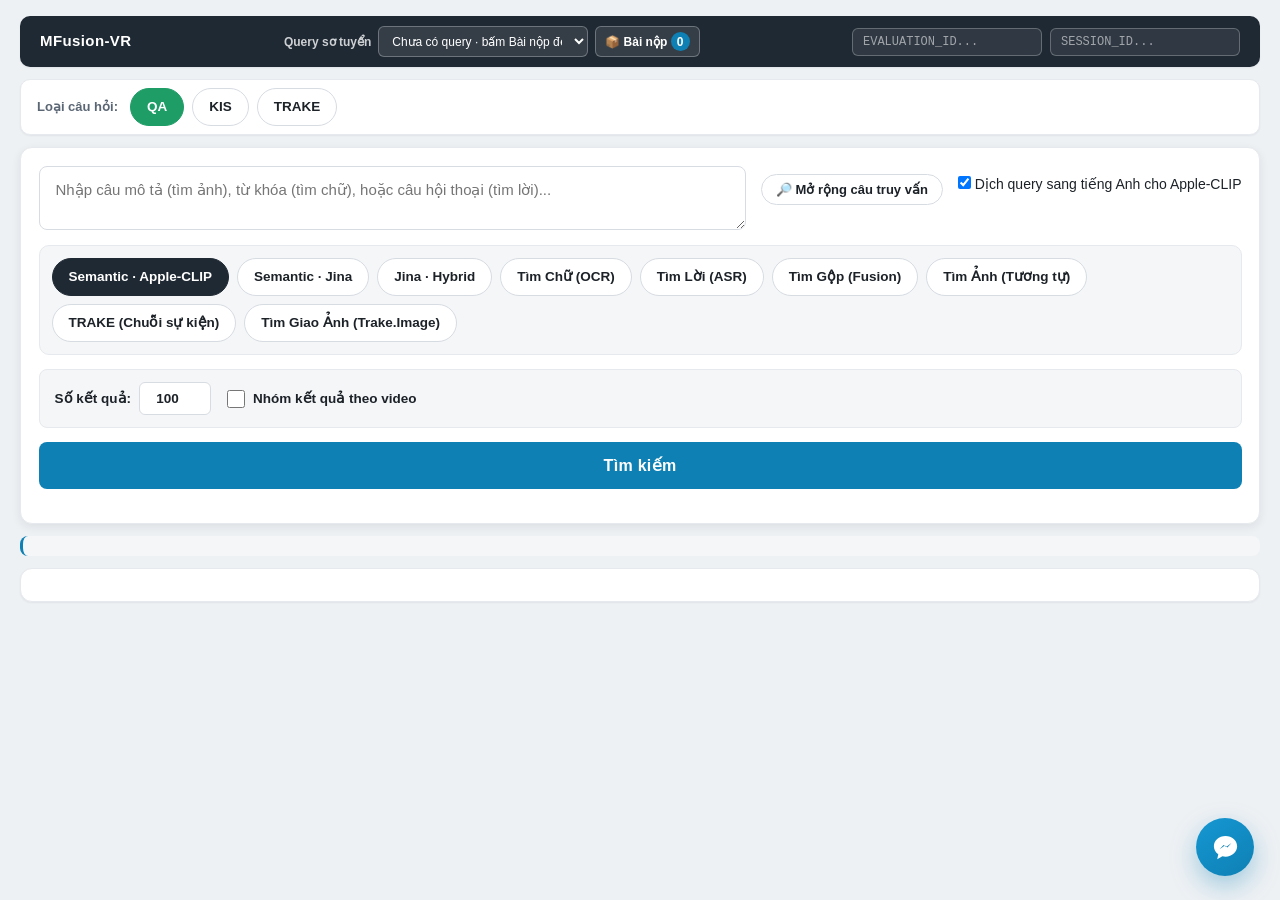
==== index.html @ 9580cfe8 "Them Apple finetuned" ====
<!DOCTYPE html>
<html lang="vi">
<head>
    <meta charset="UTF-8">
    <meta name="viewport" content="width=device-width, initial-scale=1.0">
    <title>HỆ THỐNG TRUY XUẤT VIDEO MFusion-VR</title>
    <link rel="stylesheet" href="style.css?v=20260821-2">
    <link rel="stylesheet" href="share_client.css?v=20260821-1">
    <!-- (THÊM MỚI) API Youtube Player -->
    <script src="https://www.youtube.com/iframe_api"></script>
</head>
<body>
    <div class="container">
        <!-- (CẬP NHẬT theo ĐỀ_XUẤT.jpg) Bỏ banner lớn -> thanh tiêu đề mỏng để xem được nhiều frame hơn -->
        <header class="slim-header">
            <span class="slim-header-title">MFusion-VR</span>
            <div class="prelim-header-tools" aria-label="Công cụ tạo bài nộp vòng sơ tuyển">
                <label for="prelim-active-query">Query sơ tuyển</label>
                <select id="prelim-active-query">
                    <option value="">Chưa có query · bấm Bài nộp để tạo</option>
                </select>
                <a id="prelim-builder-link" href="/submission-builder" target="_blank" rel="noopener">
                    📦 Bài nộp <span id="prelim-pinned-count">0</span>
                </a>
            </div>
            <div class="btc-id-container">
                <input type="text" id="btc-evaluation-id" placeholder="EVALUATION_ID...">
                <input type="text" id="btc-session-id" placeholder="SESSION_ID...">
            </div>
        </header>

        <!-- (THÊM MỚI theo ĐỀ_XUẤT.jpg) Select box loại câu hỏi (QA/KIS/TRAKE) đặt ở NGOÀI,
             luôn hiển thị -> không cần bấm vào frame -> lướt xuống -> mới chọn được -->
        <div class="submission-mode-select-bar">
            <span class="submission-mode-select-label">Loại câu hỏi:</span>
            <div class="submission-mode-select">
                <input type="radio" id="submit-mode-qa" name="submit-mode" value="QA" checked>
                <label for="submit-mode-qa">QA</label>
                <input type="radio" id="submit-mode-kis" name="submit-mode" value="KIS">
                <label for="submit-mode-kis">KIS</label>
                <input type="radio" id="submit-mode-trake" name="submit-mode" value="TRAKE">
                <label for="submit-mode-trake">TRAKE</label>
            </div>
        </div>

        <!-- (CẬP NHẬT) Bố cục 2 cột -->
        <div class="main-layout">

            <!-- (CẬP NHẬT) Cột Trái: Input và Kết quả -->
            <div class="results-column">
                <div class="input-area">
                    <div class="main-input">
                        <!-- Ô nhập text query -->
                        <textarea id="query-input" placeholder="Nhập câu mô tả (tìm ảnh), từ khóa (tìm chữ), hoặc câu hội thoại (tìm lời)..."></textarea>

                        <!-- (CẬP NHẬT) Query Expansion: bấm nút -> hiện 3 lựa chọn -> bấm chọn 1 cái để search
                             (trước đây là checkbox tự động search cả 3 gộp lại, không biết đã tìm bằng câu gì) -->
                        <div id="query-expansion-box" class="query-expansion-box hidden">
                            <button type="button" id="expand-query-button">🔎 Mở rộng câu truy vấn</button>
                            <div id="query-expansion-options" class="query-expansion-options hidden"></div>
                        </div>
                        <div id="apple-translation-box" class="query-expansion-box hidden">
                            <label for="apple-translation-checkbox" title="Dịch sát nghĩa sang tiếng Anh trước khi encode bằng Apple-CLIP; cần GROQ_API_KEY">
                                <input type="checkbox" id="apple-translation-checkbox" checked>
                                Dịch query sang tiếng Anh cho Apple-CLIP
                            </label>
                        </div>

                        <!-- (THÊM MỚI) TRAKE: mỗi sự kiện một ô riêng, thêm/xóa được (thay cho việc
                             gõ tất cả vào 1 ô rồi ngăn bằng dấu ';') -->
                        <div id="trake-input-area" class="trake-input-area hidden">
                            <div class="trake-input-header">
                                <span class="trake-input-title">Chuỗi sự kiện — theo đúng thứ tự thời gian trong video</span>
                                <div class="trake-header-controls">
                                    <label for="trake-max-gap-input" title="2 sự kiện liên tiếp cách nhau quá ngưỡng này sẽ bị trừ điểm nặng, để loại các chuỗi ghép từ những cảnh rời rạc trong cùng video">Cách nhau tối đa:</label>
                                    <input type="number" id="trake-max-gap-input" value="30" min="0" max="600" step="5">
                                    <span class="trake-header-unit">giây</span>
                                    <button type="button" id="trake-add-event-button">+ Thêm sự kiện</button>
                                </div>
                            </div>
                            <div id="trake-event-rows"></div>
                        </div>

                        <!-- Ba nhánh độc lập cho Fusion: Jina Hybrid/OCR/ASR. -->
                        <div id="fusion-input-area" class="fusion-input-area hidden">
                            <div class="fusion-input-row">
                                <label for="fusion-query-jina">🖼️ Jina Hybrid <span class="fusionsearch-weight-pct" id="fusionsearch-weight-jina-pct">33%</span></label>
                                <input type="text" id="fusion-query-jina" class="fusion-query-input" placeholder="Mô tả cảnh bằng tiếng Việt hoặc tiếng Anh...">
                                <input type="range" id="fusionsearch-weight-jina" class="fusionsearch-weight-slider" min="0" max="100" value="50">
                            </div>
                            <div class="fusion-input-row">
                                <label for="fusion-query-ocr">🔤 OCR <span class="fusionsearch-weight-pct" id="fusionsearch-weight-ocr-pct">33%</span></label>
                                <input type="text" id="fusion-query-ocr" class="fusion-query-input" placeholder="Từ khoá xuất hiện trên màn hình (tiếng Việt)...">
                                <input type="range" id="fusionsearch-weight-ocr" class="fusionsearch-weight-slider" min="0" max="100" value="50">
                            </div>
                            <div class="fusion-input-row">
                                <label for="fusion-query-asr">🎙️ ASR <span class="fusionsearch-weight-pct" id="fusionsearch-weight-asr-pct">33%</span></label>
                                <input type="text" id="fusion-query-asr" class="fusion-query-input" placeholder="Từ khoá/câu nói trong lời thoại (tiếng Việt)...">
                                <input type="range" id="fusionsearch-weight-asr" class="fusionsearch-weight-slider" min="0" max="100" value="50">
                            </div>
                            <label class="fusion-sync-label">
                                <input type="checkbox" id="fusion-sync-checkbox">
                                Đồng bộ nội dung 3 ô — mặc định tắt vì semantic/OCR/ASR thường cần cách diễn đạt khác nhau
                            </label>
                        </div>

                        <!-- (THÊM MỚI) Khu vực tải ảnh (cho Similar Search) -->
                        <div id="image-upload-area" class="image-upload-area hidden">
                            <input type="file" id="image-upload-input" accept="image/*">
                            <label for="image-upload-input" class="image-upload-label">Chọn ảnh để tìm</label>
                            <img id="image-preview" src="" class="hidden" alt="Ảnh xem trước"/>
                            <!-- (THÊM MỚI) Toggle Auto-Crop bằng YOLOv8n -->
                            <div class="auto-crop-box">
                                <input type="checkbox" id="auto-crop-checkbox">
                                <label for="auto-crop-checkbox">🎯 Auto-Crop vật thể (YOLOv8n)</label>
                            </div>
                        </div>
                        <div id="multi-image-upload-area" class="image-upload-area hidden">
                            <input type="file" id="multi-image-upload-input" multiple accept="image/*">
                            <label for="multi-image-upload-input" class="image-upload-label">Chọn nhiều ảnh (ít nhất 2) để tìm giao</label>
                            <div id="multi-image-preview" class="multi-preview-container hidden"></div>
                        </div>
                        <div class="controls">
                            <div class="search-mode-box">
                                <input type="radio" id="mode-semantic-apple-clip" name="search-mode" value="semantic-apple-clip" checked>
                                <label for="mode-semantic-apple-clip" title="Semantic search bằng Apple-CLIP ViT-H-14-378 đã finetune, vector 1024 chiều">Semantic · Apple-CLIP</label>
                                <input type="radio" id="mode-semantic-jina" name="search-mode" value="semantic-jina">
                                <label for="mode-semantic-jina" title="Semantic search độc lập bằng Jina Embeddings v5, vector 1024 chiều">Semantic · Jina</label>
                                <input type="radio" id="mode-semantic-jina-hybrid" name="search-mode" value="semantic-jina-hybrid">
                                <label for="mode-semantic-jina-hybrid" title="Gộp kết quả Jina image và Jina caption bằng Reciprocal Rank Fusion (RRF) trọng số bằng nhau">Jina · Hybrid</label>
                                <input type="radio" id="mode-ocr" name="search-mode" value="ocr">
                                <label for="mode-ocr">Tìm Chữ (OCR)</label>
                                <input type="radio" id="mode-asr" name="search-mode" value="asr">
                                <label for="mode-asr">Tìm Lời (ASR)</label>
                                <input type="radio" id="mode-fusion" name="search-mode" value="fusion">
                                <label for="mode-fusion" title="Gộp Jina Hybrid + OCR + ASR bằng Reciprocal Rank Fusion">Tìm Gộp (Fusion)</label>
                                <!-- (THÊM MỚI) Nút Similar Search -->
                                <input type="radio" id="mode-similar" name="search-mode" value="similar">
                                <label for="mode-similar">Tìm Ảnh (Tương tự)</label>
                                <input type="radio" id="mode-trake-02" name="search-mode" value="trake-02">
                                <label for="mode-trake-02" title="Tìm video chứa cả chuỗi sự kiện theo đúng thứ tự thời gian, rồi tự căn mỗi sự kiện về 1 keyframe">TRAKE (Chuỗi sự kiện)</label>
                                <input type="radio" id="mode-trake-image" name="search-mode" value="trake-image">
                                <label for="mode-trake-image">Tìm Giao Ảnh (Trake.Image)</label>
                            </div>
                            <div class="control-options">
                                <div class="top-k-box">
                                    <label for="top-k-input">Số kết quả:</label>
                                    <input type="number" id="top-k-input" value="100" min="1" max="500">
                                </div>
                                <!-- THÊM MỚI Nới khung hình (cho TRAKE) -->
                                <div class="window-size-box hidden" style="margin-left:10px;">
                                    <label for="window-size-input">Nới khung (± frames):</label>
                                    <input type="number" id="window-size-input" value="5" min="0" max="50">
                                </div>
                                <!-- (THÊM MỚI) Checkbox Group Search -->
                                <div class="group-box">
                                    <input type="checkbox" id="group-results-checkbox">
                                    <label for="group-results-checkbox">Nhóm kết quả theo video</label>
                                </div>
                            </div>
                            <button id="search-button">Tìm kiếm</button>
                        </div>
                    </div>
                    <div id="summary-box"></div>
                </div>

                <div id="status-message"></div>

                <!-- Khu vực hiển thị kết quả (Ảnh hoặc ASR) -->
                <div id="image-container" class="image-display-area">
                    <!-- Grid cho Single Search sẽ được tạo bởi JS -->
                    <div id="single-search-grid"></div> 
                </div>

                <div id="asr-container" class="asr-display-area hidden">
                    <!-- Kết quả ASR sẽ được thêm vào đây -->
                </div>
            </div>

            <!-- (CẬP NHẬT) Cột Phải: Các Panel -->
            <div class="panels-column">

                <!-- 1. Video Player -->
                <div id="video-player-area" class="video-player-container hidden">
                    <button id="close-video-player" class="close-button">×</button>
                    <h3 id="video-player-title"></h3>
                    <!-- (CẬP NHẬT) <div> này sẽ được API Youtube thay thế -->
                    <div id="youtube-player"></div>
                    
                    <!-- (THÊM MỚI) Panel Thời gian thực -->
                    <div id="real-time-panel" class="real-time-panel hidden">
                        <h4>Thông tin thời gian thực</h4>
                        <p>Video ID: <strong id="realtime-video-id">N/A</strong></p>
                        <p>Thời gian (Giây): <strong id="current-video-time">0.00</strong></p>
                        <p>Frame Index (Ước tính): <strong id="current-frame-index">N/A</strong></p>
                    </div>
                </div>

                <!-- 2. Bảng Nộp Đáp Án -->
                <div id="submission-panel" class="submission-panel hidden">
                    <button id="close-submission-panel" class="close-button">×</button>
                    <h4>Nộp Đáp Án <span class="submission-mode-badge" id="submission-mode-badge">QA</span></h4>
                    <!-- (CẬP NHẬT theo ĐỀ_XUẤT.jpg) Chọn chế độ (QA/KIS/TRAKE) đã chuyển ra
                         thanh .submission-mode-select-bar ở đầu trang, luôn hiển thị. -->

                    <!-- UI cho QA -->
                    <div id="qa-mode-ui" class="submission-ui">
                        <p>Video: <span class="submission-video-id">N/A</span> | Thời gian: <span class="submission-time">N/A</span></p>
                        <input type="text" id="qa-answer-input" placeholder="Nhập câu trả lời (Answer)...">
                    </div>

                    <!-- UI cho KIS -->
                    <div id="kis-mode-ui" class="submission-ui ">
                        <p>Video: <span class="submission-video-id">N/A</span></p>
                        <button id="kis-click-button">Click (Set Start)</button>
                        <button id="kis-reset-button">Reset</button>
                        <div class="manual-kis-area">
                            <input type="number" id="kis-manual-start-input" placeholder="Nhập Start (giây)..."/>
                            <input type="number" id="kis-manual-end-input" placeholder="Nhập End (giây)..."/>
                            <button id="kis-manual-set-button">Set (Manual)</button>
                        </div>
                        <p>Start Time: <span id="kis-start-time">N/A</span></p>
                        <p>End Time: <span id="kis-end-time">N/A</span></p>
                    </div>

                    <!-- UI cho TRAKE -->
                    <div id="trake-mode-ui" class="submission-ui ">
                        <p>Video: <span class="submission-video-id">N/A</span> | Frame Index: <span class="submission-frame-idx">N/A</span></p>
                        <button id="trake-click-button">Click (Add Frame)</button>
                        <button id="trake-undo-button">Undo</button>
                        <div class="manual-trake-area">
                            <input type="number" id="trake-manual-frame-input" placeholder="Nhập Frame Index..."/>
                            <button id="trake-manual-add-button">Add (Manual)</button>
                        </div>
                        <p>Frames: <span id="trake-frames-list">[]</span></p>
                    </div>

                    <button id="submit-answer-button">Submit</button>
                    <pre id="submission-log"></pre>
                </div>
                
                <!-- 3. Chi tiết ảnh -->
                <div id="image-detail" class="detail-info-area hidden">
                    <button id="close-detail" class="close-button">×</button>
                    <img id="detail-image" src="" />
                    <h3>Thông tin ảnh:</h3>
                    <p><strong>Tên video:</strong> <span id="video-name"></span></p>
                    <p><strong>Frame (n):</strong> <span id="meta-n"></span></p>
                    <p><strong>Thời gian (giây):</strong> <span id="meta-pts"></span></p>
                    <p><strong>Index (frame_idx):</strong> <span id="meta-idx"></span></p>
                    <p><strong>Link video:</strong> <span id="no-video-link" style="display: inline;">Không có</span></p>
                    <button type="button" id="prelim-pin-current-frame">📌 Ghim timestamp đang phát vào query sơ tuyển</button>
                    <div id="neighbor-frames">
                        <h4>Các frame lân cận:</h4>
                        <div class="neighbor-controls">
                            <button type="button" id="neighbor-previous" class="neighbor-step-button"
                                    aria-label="Frame trước">‹</button>
                            <div id="neighbor-thumbnails" tabindex="0"
                                 aria-label="Dải frame lân cận; kéo hoặc lăn chuột để cuộn"></div>
                            <button type="button" id="neighbor-next" class="neighbor-step-button"
                                    aria-label="Frame sau">›</button>
                        </div>
                        <div class="neighbor-status-row">
                            <span id="neighbor-position">0/0</span>
                            <span>Cuộn chuột hoặc kéo dải ảnh · phím ← → / A D</span>
                        </div>
                    </div>
                </div>

            </div> <!-- Kết thúc Cột Phải -->
        </div> <!-- Kết thúc Bố cục Chính -->
    </div> <!-- Kết thúc Container -->

    <!-- Team chat nổi: service độc lập, không can thiệp retrieval/submission. -->
    <button id="team-chat-toggle" class="team-chat-fab" type="button"
            aria-label="Mở team chat" aria-controls="team-chat-popup" aria-expanded="false">
        <svg viewBox="0 0 24 24" aria-hidden="true">
            <path d="M12 3C6.9 3 3 6.6 3 11c0 2.5 1.3 4.7 3.4 6.2L5.6 21l4-2.2c.8.2 1.6.3 2.4.3 5.1 0 9-3.5 9-8S17.1 3 12 3Z"/>
            <path class="chat-fab-bolt" d="m7.4 13.4 3.1-3.3 2 1.5 4.1-3-3.1 3.4-2-1.5-4.1 2.9Z"/>
        </svg>
        <span id="chat-unread-badge" class="chat-unread-badge hidden">0</span>
    </button>

    <section id="team-chat-popup" class="team-chat-popup hidden" role="dialog"
             aria-label="Team chat" aria-modal="false">
        <header class="chat-popup-header">
            <div class="chat-header-avatar">MF</div>
            <div class="chat-header-copy">
                <strong>MFusion Team</strong>
                <span><i id="chat-connection-dot" class="chat-connection-dot"></i><span id="chat-connection-label">Đang kết nối…</span></span>
            </div>
            <button id="chat-clear-button" class="chat-icon-button" type="button"
                    aria-label="Xóa các tin tôi đã gửi" title="Dọn tin của tôi">⌫</button>
            <button id="chat-settings-button" class="chat-icon-button" type="button" aria-label="Cài đặt chat" title="Cài đặt">⚙</button>
            <button id="chat-close-button" class="chat-icon-button" type="button" aria-label="Đóng chat" title="Đóng">×</button>
        </header>

        <div id="chat-settings" class="chat-settings hidden">
            <label for="chat-display-name">Tên hiển thị</label>
            <input id="chat-display-name" type="text" maxlength="40" placeholder="Tên thành viên">
            <label for="chat-server-url">Địa chỉ máy host</label>
            <div class="chat-settings-server-row">
                <input id="chat-server-url" type="text" placeholder="http://26.x.x.x:5050">
                <button id="chat-save-settings" type="button">Kết nối</button>
            </div>
        </div>

        <div id="chat-message-list" class="chat-message-list" aria-live="polite">
            <div id="chat-empty-state" class="chat-empty-state">
                <div class="chat-empty-icon">MF</div>
                <strong>MFusion Team Chat</strong>
                <span>Share keyframe và timestamp để đồng đội kiểm tra ngay.</span>
            </div>
        </div>

        <footer class="chat-composer">
            <div id="chat-attachment-preview" class="chat-attachment-preview hidden"></div>
            <div class="chat-composer-row">
                <button id="chat-attach-button" class="chat-attach-button" type="button"
                        title="Gắn keyframe đang chọn" aria-label="Gắn keyframe đang chọn">+</button>
                <textarea id="chat-message-input" rows="1" maxlength="2000" placeholder="Aa"></textarea>
                <button id="chat-send-button" class="chat-send-button" type="button" aria-label="Gửi tin nhắn">
                    <svg viewBox="0 0 24 24" aria-hidden="true"><path d="m3 20 18-8L3 4v6l12 2-12 2v6Z"/></svg>
                </button>
            </div>
            <span id="chat-composer-hint" class="chat-composer-hint">Enter để gửi · Shift+Enter xuống dòng</span>
        </footer>
    </section>

    <script src="submission-store.js?v=20260820-10"></script>
    <script src="script.js?v=20260825-1"></script>
    <script src="share_client.js?v=20260821-1"></script>
</body>
</html>
---- style.css ----
/* ==========================================================================
   MFusion-VR — Stylesheet
   Thiết kế: đơn giản, tinh gọn, dịu mắt cho phiên thi dài, scroll/lazy-load mượt.
   ========================================================================== */

/* ===== Responsive base font-size (giữ nguyên hành vi cũ) ===== */
html {
    font-size: 16px;
    -webkit-text-size-adjust: 100%;
    -moz-text-size-adjust: 100%;
    -ms-text-size-adjust: 100%;
}
@media screen and (max-width: 1920px) { html { font-size: 15px; } }
@media screen and (max-width: 1366px) { html { font-size: 14px; } }
@media screen and (max-width: 1024px) { html { font-size: 13px; } }

/* ===== DESIGN TOKENS (1 nguồn sự thật duy nhất — không còn :root trùng lặp) ===== */
:root {
    /* Primary: nền tối trung tính cho header/tiêu đề — KHÁC màu accent để giữ phân cấp */
    --primary: #1f2933;
    --primary-dark: #141a20;
    --primary-light: #3a4750;

    /* Accent: cyan thương hiệu của team — dùng cho hành động/tương tác */
    --accent: #0e80b4;
    --accent-hover: #0b6690;
    --focus-ring: rgba(14, 128, 180, 0.16);

    /* Success: xanh lá riêng biệt, không trùng accent, dùng cho nộp bài/xác nhận */
    --success: #1f9d67;
    --success-hover: #177f52;

    /* Danger */
    --danger: #e0554a;
    --danger-hover: #c8453b;

    /* Thang xám trung tính (đã sửa lỗi bị "trắng hoá" ở bản cũ) */
    --gray-50:  #f7f8fa;
    --gray-100: #eef1f4;
    --gray-200: #e3e7ec;
    --gray-300: #d3d9e0;
    --gray-400: #b7c0cb;
    --gray-500: #93a0ad;
    --gray-600: #6b7785;
    --gray-700: #4b5563;
    --gray-800: #333c46;
    --gray-900: #1c2228;

    /* Nền: off-white dịu mắt (không dùng #ffffff thuần cho toàn trang -> đỡ chói khi ngồi lâu) */
    --bg-body: #eef1f4;
    --bg-card: #ffffff;
    --bg-sunken: #f4f6f8;   /* panel lồng bên trong card, ví dụ control-options, submission-ui */
    --bg-hover: #f1f4f7;

    /* Chữ */
    --text-primary: #1c2228;
    --text-secondary: #5b6674;
    --text-muted: #93a0ad;

    /* Viền */
    --border-light: #e6e9ed;
    --border-medium: #d7dce2;
    --border-dark: #c3cad2;

    /* Bóng đổ — giảm cường độ so với bản cũ để giao diện "tinh gọn" hơn */
    --shadow-sm: 0 1px 2px rgba(15, 23, 32, 0.06);
    --shadow-md: 0 3px 10px rgba(15, 23, 32, 0.08);
    --shadow-lg: 0 8px 20px rgba(15, 23, 32, 0.12);
}

@media (prefers-reduced-motion: reduce) {
    * { animation-duration: 0.001ms !important; transition-duration: 0.001ms !important; }
}

/* ===== RESET & BASE ===== */
* { margin: 0; padding: 0; box-sizing: border-box; }

body {
    font-family: -apple-system, BlinkMacSystemFont, 'Segoe UI', Roboto, 'Helvetica Neue', Arial, sans-serif;
    background: var(--bg-body);
    min-height: 100vh;
    color: var(--text-primary);
    line-height: 1.5;
}
.container { max-width: 100%; margin: 0; padding: 16px 20px; }

::-webkit-scrollbar { width: 9px; height: 9px; }
::-webkit-scrollbar-track { background: var(--gray-100); border-radius: 10px; }
::-webkit-scrollbar-thumb { background: var(--gray-400); border-radius: 10px; }
::-webkit-scrollbar-thumb:hover { background: var(--gray-500); }

:focus-visible {
    outline: 2px solid var(--accent);
    outline-offset: 2px;
}

/* ===== HEADER (thanh mỏng, thay banner lớn để xem được nhiều frame hơn) ===== */
header.slim-header {
    background: var(--primary);
    color: #fff;
    padding: 10px 20px;
    border-radius: 10px;
    margin-bottom: 12px;
    box-shadow: var(--shadow-sm);
    display: flex;
    align-items: center;
    justify-content: space-between;
    gap: 15px;
    flex-wrap: wrap;
}
.slim-header-title {
    font-size: 15px;
    font-weight: 700;
    letter-spacing: 0.4px;
    white-space: nowrap;
    color: #fff;
}
.btc-id-container { display: flex; flex-direction: row; gap: 8px; flex-wrap: wrap; }
.btc-id-container input[type="text"] {
    width: 190px;
    padding: 6px 10px;
    font-size: 12px;
    border: 1px solid rgba(255, 255, 255, 0.25);
    border-radius: 6px;
    font-family: 'Courier New', Courier, monospace;
    background: rgba(255, 255, 255, 0.08);
    color: #fff;
    transition: background-color 0.2s ease, border-color 0.2s ease;
}
.btc-id-container input[type="text"]::placeholder { color: rgba(255, 255, 255, 0.55); }
.btc-id-container input[type="text"]:focus {
    background: rgba(255, 255, 255, 0.14);
    border-color: var(--accent);
    outline: none;
}

/* ===== THANH CHỌN LOẠI CÂU HỎI — LUÔN HIỂN THỊ Ở NGOÀI ===== */
.submission-mode-select-bar {
    display: flex;
    align-items: center;
    gap: 12px;
    background: var(--bg-card);
    border: 1px solid var(--border-light);
    border-radius: 10px;
    padding: 8px 16px;
    margin-bottom: 12px;
    box-shadow: var(--shadow-sm);
}
.submission-mode-select-label { font-size: 13px; font-weight: 700; color: var(--text-secondary); }
.submission-mode-badge {
    display: inline-block;
    font-size: 12px;
    font-weight: 700;
    color: #fff;
    background: var(--success);
    border-radius: 12px;
    padding: 2px 10px;
    margin-left: 10px;
    vertical-align: middle;
}

/* ===== Nhóm nút dạng "pill" dùng chung (search-mode, submission-mode) ===== */
.search-mode-box, .submission-mode-select {
    display: flex;
    flex-wrap: wrap;
    gap: 8px;
}
.search-mode-box { padding: 12px; background: var(--bg-sunken); border-radius: 10px; border: 1px solid var(--border-light); }
.submission-mode-select { gap: 8px; }

.search-mode-box label, .submission-mode-select label {
    cursor: pointer;
    padding: 8px 16px;
    border-radius: 20px;
    font-size: 13.5px;
    font-weight: 600;
    user-select: none;
    background: var(--bg-card);
    border: 1px solid var(--border-medium);
    color: var(--text-primary);
    transition: background-color 0.15s ease, border-color 0.15s ease, color 0.15s ease;
}
.search-mode-box input[type="radio"], .submission-mode-select input[type="radio"] { display: none; }

.search-mode-box input[type="radio"]:checked + label {
    background: var(--primary);
    color: #fff;
    border-color: var(--primary);
}

/* Cầu nối tối giản sang trang tạo CSV vòng sơ tuyển. */
.prelim-header-tools {
    display: flex;
    align-items: center;
    gap: 7px;
    flex-wrap: wrap;
    font-size: 12px;
}
.prelim-header-tools label { color: rgba(255, 255, 255, 0.78); font-weight: 700; }
.prelim-header-tools select,
#prelim-builder-link {
    min-height: 31px;
    padding: 5px 9px;
    border: 1px solid rgba(255, 255, 255, 0.28);
    border-radius: 6px;
    background: rgba(255, 255, 255, 0.1);
    color: #fff;
    font-size: 12px;
}
.prelim-header-tools select { max-width: 210px; }
.prelim-header-tools select option { color: var(--text-primary); background: #fff; }
#prelim-builder-link { text-decoration: none; font-weight: 700; white-space: nowrap; }
#prelim-builder-link:hover { background: rgba(255, 255, 255, 0.2); }
#prelim-pinned-count {
    display: inline-flex;
    min-width: 19px;
    height: 19px;
    align-items: center;
    justify-content: center;
    padding: 0 5px;
    border-radius: 10px;
    background: var(--accent);
    color: #fff;
}
.search-mode-box input[type="radio"]:disabled + label,
.search-mode-box label.model-unavailable {
    opacity: 0.45;
    cursor: not-allowed;
    border-style: dashed;
}
.submission-mode-select input[type="radio"]:checked + label {
    background: var(--success);
    color: #fff;
    border-color: var(--success);
}
.search-mode-box label:hover, .submission-mode-select label:hover {
    border-color: var(--accent);
}

/* ===== INPUT AREA ===== */
.input-area {
    background: var(--bg-card);
    padding: 1.25rem;
    border-radius: 12px;
    box-shadow: var(--shadow-md);
    margin-bottom: 12px;
    border: 1px solid var(--border-light);
}
.main-input { display: flex; gap: 15px; margin-bottom: 16px; align-items: stretch; flex-wrap: wrap; }
#query-input {
    flex-grow: 1;
    padding: 14px 16px;
    font-size: 15px;
    border: 1.5px solid var(--border-medium);
    border-radius: 8px;
    resize: vertical;
    min-height: 56px;
    font-family: inherit;
    background: var(--bg-card);
    color: var(--text-primary);
    transition: border-color 0.15s ease, box-shadow 0.15s ease;
}
#query-input:focus { outline: none; border-color: var(--accent); box-shadow: 0 0 0 3px var(--focus-ring); }

/* ===== IMAGE UPLOAD AREA (Similar Search / Trake Image) ===== */
.image-upload-area {
    flex-grow: 1;
    padding: 18px;
    border: 2px dashed var(--border-dark);
    border-radius: 8px;
    display: flex;
    flex-direction: column;
    align-items: center;
    justify-content: center;
    min-height: 56px;
    background-color: var(--bg-sunken);
    text-align: center;
    transition: border-color 0.15s ease, background-color 0.15s ease;
}
.image-upload-area:hover { border-color: var(--accent); background-color: var(--focus-ring); }
#image-upload-input, #multi-image-upload-input { display: none; }
.image-upload-label {
    padding: 10px 22px;
    background: var(--primary);
    color: #fff;
    border-radius: 6px;
    cursor: pointer;
    transition: background-color 0.15s ease, transform 0.15s ease;
    font-size: 14px;
    font-weight: 600;
}
.image-upload-label:hover { background: var(--primary-dark); transform: translateY(-1px); }
#image-preview {
    max-width: 100%;
    max-height: 170px;
    margin-top: 12px;
    border-radius: 6px;
    border: 1px solid var(--border-medium);
}
.multi-preview-container { display: flex; gap: 10px; margin-top: 12px; flex-wrap: wrap; justify-content: center; }
.multi-preview-container img {
    width: 96px; height: 72px; object-fit: cover;
    border: 1px solid var(--border-medium); border-radius: 6px;
}
.auto-crop-box { margin-top: 12px; font-size: 13px; font-weight: 600; color: var(--text-secondary); }
.auto-crop-box input[type="checkbox"] { accent-color: var(--accent); cursor: pointer; vertical-align: middle; margin-right: 4px; }

/* ===== 3 Ô RIÊNG CHO FUSION SEARCH (JINA HYBRID/OCR/ASR) ===== */
.fusion-input-area {
    flex-grow: 1;
    display: flex;
    flex-direction: column;
    gap: 10px;
    padding: 12px 14px;
    border: 1.5px solid var(--border-medium);
    border-radius: 8px;
    background: var(--bg-card);
}
.fusion-input-row { display: flex; align-items: center; gap: 10px; }
.fusion-input-row label {
    flex: 0 0 90px;
    font-size: 13px;
    font-weight: 600;
    color: var(--text-primary);
    display: flex;
    align-items: center;
    gap: 6px;
}
.fusionsearch-weight-pct { font-weight: 700; color: var(--accent); font-size: 11.5px; }
.fusion-query-input {
    flex: 1 1 auto;
    padding: 8px 10px;
    font-size: 14px;
    border: 1px solid var(--border-medium);
    border-radius: 6px;
    background: var(--bg-sunken);
    color: var(--text-primary);
    font-family: inherit;
}
.fusion-query-input:focus { outline: none; border-color: var(--accent); box-shadow: 0 0 0 3px var(--focus-ring); }
.fusionsearch-weight-slider { flex: 0 0 110px; accent-color: var(--accent); cursor: pointer; }
.fusion-sync-label {
    font-size: 12px;
    font-weight: 600;
    color: var(--text-secondary);
    display: flex;
    align-items: center;
    gap: 6px;
}
.fusion-sync-label input[type="checkbox"] { accent-color: var(--accent); cursor: pointer; }

/* ===== TRAKE: danh sách ô nhập sự kiện (thêm/xóa động) ===== */
.trake-input-area {
    flex-grow: 1;
    display: flex;
    flex-direction: column;
    gap: 10px;
    padding: 12px 14px;
    border: 1.5px solid var(--border-medium);
    border-radius: 8px;
    background: var(--bg-card);
}
.trake-input-header {
    display: flex;
    align-items: center;
    justify-content: space-between;
    gap: 12px;
    flex-wrap: wrap;
}
.trake-input-title { font-size: 13px; font-weight: 700; color: var(--text-primary); }
.trake-header-controls { display: flex; align-items: center; gap: 6px; flex-wrap: wrap; }
.trake-header-controls label { font-size: 12.5px; font-weight: 600; color: var(--text-secondary); cursor: help; }
.trake-header-unit { font-size: 12.5px; color: var(--text-secondary); margin-right: 6px; }
#trake-max-gap-input {
    width: 64px;
    padding: 5px 8px;
    font-size: 12.5px;
    border: 1px solid var(--border-medium);
    border-radius: 6px;
    background: var(--bg-sunken);
    color: var(--text-primary);
}
#trake-add-event-button {
    padding: 6px 12px;
    font-size: 12.5px;
    font-weight: 600;
    border: 1px solid var(--accent);
    border-radius: 6px;
    background: transparent;
    color: var(--accent);
    cursor: pointer;
}
#trake-add-event-button:hover { background: var(--accent); color: #fff; }
#trake-event-rows { display: flex; flex-direction: column; gap: 8px; }
.trake-event-row { display: flex; align-items: center; gap: 8px; }
.trake-event-index {
    flex: 0 0 26px;
    height: 26px;
    display: flex;
    align-items: center;
    justify-content: center;
    border-radius: 50%;
    background: var(--accent);
    color: #fff;
    font-size: 12px;
    font-weight: 700;
}
.trake-event-input {
    flex: 1 1 auto;
    padding: 8px 10px;
    font-size: 14px;
    border: 1px solid var(--border-medium);
    border-radius: 6px;
    background: var(--bg-sunken);
    color: var(--text-primary);
    font-family: inherit;
}
.trake-event-input:focus { outline: none; border-color: var(--accent); box-shadow: 0 0 0 3px var(--focus-ring); }
.trake-event-remove {
    flex: 0 0 30px;
    height: 30px;
    border: 1px solid var(--border-medium);
    border-radius: 6px;
    background: var(--bg-card);
    color: var(--text-secondary);
    font-size: 14px;
    font-weight: 700;
    cursor: pointer;
    line-height: 1;
}
.trake-event-remove:hover:not(:disabled) { border-color: var(--danger); color: var(--danger); }
/* TRAKE cần tối thiểu 2 sự kiện -> khoá nút xóa khi chỉ còn 2 ô */
.trake-event-remove:disabled { opacity: 0.35; cursor: not-allowed; }

/* ===== QUERY EXPANSION: nút "Mở rộng" + chip lựa chọn (bấm chọn 1 cái để search) ===== */
.query-expansion-box { margin-top: 8px; }
#expand-query-button {
    padding: 7px 14px;
    font-size: 13px;
    font-weight: 600;
    border: 1px solid var(--border-medium);
    border-radius: 20px;
    background: var(--bg-card);
    color: var(--text-primary);
    cursor: pointer;
    transition: border-color 0.15s ease, color 0.15s ease;
}
#expand-query-button:hover { border-color: var(--accent); color: var(--accent); }
#expand-query-button:disabled { opacity: 0.6; cursor: progress; }
.query-expansion-options {
    display: flex;
    flex-direction: column;
    gap: 6px;
    margin-top: 8px;
}
.query-expansion-option {
    text-align: left;
    padding: 8px 12px;
    font-size: 13px;
    border: 1px dashed var(--border-medium);
    border-radius: 8px;
    background: var(--bg-sunken);
    color: var(--text-primary);
    cursor: pointer;
    transition: border-color 0.15s ease, background-color 0.15s ease;
}
.query-expansion-option:hover { border-color: var(--accent); border-style: solid; background: var(--bg-card); }

/* ===== CONTROLS ===== */
.controls { display: flex; flex-direction: column; gap: 14px; }
.control-options {
    display: flex;
    flex-wrap: wrap;
    gap: 16px;
    align-items: center;
    width: 100%;
    padding: 12px 15px;
    background: var(--bg-sunken);
    border-radius: 8px;
    border: 1px solid var(--border-light);
}
.top-k-box, .translate-box, .group-box {
    display: flex;
    align-items: center;
    gap: 8px;
    font-size: 13.5px;
    font-weight: 600;
    color: var(--text-primary);
}
.translate-box label, .group-box label { cursor: pointer; user-select: none; }
.translate-box input[type="checkbox"],
.group-box input[type="checkbox"] {
    width: 18px; height: 18px; cursor: pointer; accent-color: var(--accent);
}
#top-k-input, #window-size-input, .manual-kis-area input, .manual-trake-area input {
    padding: 8px 12px;
    border: 1.5px solid var(--border-medium);
    border-radius: 6px;
    font-size: 13.5px;
    font-weight: 600;
    text-align: center;
    color: var(--text-primary);
    transition: border-color 0.15s ease;
}
#top-k-input { width: 72px; }
.window-size-box { display: flex; align-items: center; gap: 8px; font-size: 13.5px; font-weight: 600; color: var(--text-primary); }
#window-size-input { width: 64px; }
#top-k-input:focus, #window-size-input:focus { outline: none; border-color: var(--accent); box-shadow: 0 0 0 3px var(--focus-ring); }

/* Search Button (kèm trạng thái loading) */
#search-button {
    padding: 14px 24px;
    font-size: 16px;
    font-weight: 700;
    background: var(--accent);
    color: #fff;
    border: none;
    border-radius: 8px;
    cursor: pointer;
    transition: background-color 0.15s ease, transform 0.1s ease;
    width: 100%;
    letter-spacing: 0.3px;
}
#search-button:hover { background: var(--accent-hover); }
#search-button:active { transform: scale(0.99); }
#search-button:disabled {
    background: var(--gray-400);
    cursor: progress;
}

/* Summary Box (BUG cũ: có 2 khai báo display khiến box này KHÔNG BAO GIỜ hiện — đã bỏ) */
#summary-box {
    display: flex;
    flex-wrap: wrap;
    gap: 6px;
    padding-top: 14px;
    margin-top: 12px;
    border-top: 1px solid var(--border-light);
    min-height: 0;
}
#summary-box:empty { display: none; padding: 0; margin: 0; border: none; }
#summary-box h4 { width: 100%; color: var(--text-secondary); font-size: 13px; font-weight: 700; margin-bottom: 4px; }
.summary-tag {
    background: var(--bg-sunken);
    border: 1px solid var(--border-medium);
    padding: 5px 12px;
    border-radius: 20px;
    font-size: 12.5px;
    font-weight: 600;
    cursor: pointer;
    color: var(--text-primary);
    transition: background-color 0.15s ease, border-color 0.15s ease, color 0.15s ease;
}
.summary-tag:hover { border-color: var(--accent); color: var(--accent); }
.summary-tag.highlight { background: var(--accent); color: #fff; border-color: var(--accent); }
.summary-more-button {
    background: transparent;
    border: 1px dashed var(--border-medium);
    padding: 5px 12px;
    border-radius: 20px;
    font-size: 12.5px;
    font-weight: 600;
    cursor: pointer;
    color: var(--accent);
}
.summary-more-button:hover { border-color: var(--accent); background: var(--bg-sunken); }

#status-message {
    margin: 12px 0;
    font-size: 13.5px;
    font-weight: 600;
    color: var(--text-secondary);
    padding: 10px 16px;
    background: var(--bg-sunken);
    border-radius: 8px;
    border-left: 3px solid var(--accent);
}

/* ===== MAIN LAYOUT ===== */
.main-layout { display: flex; gap: 20px; align-items: flex-start; }
.results-column { flex-grow: 1; min-width: 0; }
.panels-column {
    width: 620px;
    flex-shrink: 0;
    position: sticky;
    top: 16px;
    max-height: calc(100vh - 32px);
    overflow-y: auto;
    display: flex;
    flex-direction: column;
    gap: 16px;
}

/* ===== IMAGE DISPLAY / GALLERY (tối ưu cho scroll mượt với nhiều ảnh) ===== */
.image-display-area { width: 100%; }
#single-search-grid {
    display: grid;
    grid-template-columns: repeat(auto-fill, minmax(190px, 1fr));
    gap: 10px;
    padding: 16px;
    background: var(--bg-card);
    border-radius: 12px;
    box-shadow: var(--shadow-sm);
    border: 1px solid var(--border-light);
}
.gallery-item {
    width: 100%;
    aspect-ratio: 16 / 9;
    object-fit: cover;
    border-radius: 6px;
    cursor: pointer;
    border: 2px solid transparent;
    background: var(--gray-100);
    opacity: 1;
    transition: opacity 0.2s ease, transform 0.12s ease, border-color 0.12s ease, box-shadow 0.12s ease;
    /* Dồn ngân sách render cho ảnh đang trong khung nhìn -> cuộn mượt hơn với danh sách dài */
    content-visibility: auto;
    contain-intrinsic-size: 190px 107px;
}
.gallery-item.lazy { opacity: 0.35; }
.gallery-item:hover { transform: scale(1.04); border-color: var(--accent); box-shadow: var(--shadow-md); z-index: 1; }
.gallery-item.selected { border-color: var(--accent); box-shadow: 0 0 0 3px var(--focus-ring); }

/* ===== ASR DISPLAY ===== */
.asr-display-area {
    width: 100%;
    display: flex;
    flex-direction: column;
    gap: 10px;
    padding: 16px;
    background: var(--bg-card);
    border-radius: 12px;
    box-shadow: var(--shadow-sm);
    border: 1px solid var(--border-light);
}
.asr-result-item {
    display: flex;
    gap: 16px;
    background: var(--bg-sunken);
    padding: 14px;
    border-radius: 8px;
    border: 1px solid var(--border-light);
    transition: border-color 0.15s ease;
    content-visibility: auto;
    contain-intrinsic-size: 100% 140px;
}
.asr-result-item:hover { border-color: var(--accent); }
.asr-keyframe-img {
    width: 160px; height: 90px; object-fit: cover;
    border-radius: 6px; flex-shrink: 0; cursor: pointer;
    border: 1px solid var(--border-medium);
    transition: border-color 0.15s ease;
}
.asr-keyframe-img:hover { border-color: var(--accent); }
.asr-content { flex-grow: 1; min-width: 0; cursor: pointer; }
.asr-content:hover .asr-text { color: var(--accent); }
.asr-result-item .asr-text {
    font-size: 16px;
    font-style: italic;
    color: var(--text-primary);
    margin-bottom: 10px;
    line-height: 1.55;
    font-weight: 500;
    transition: color 0.15s ease;
}
.asr-result-item .asr-text::before { content: '\201C'; }
.asr-result-item .asr-text::after { content: '\201D'; }
.asr-result-item .asr-info { font-size: 13px; color: var(--text-secondary); line-height: 1.7; }
.asr-result-item .asr-info strong { color: var(--text-primary); font-weight: 700; }
.asr-time {
    font-weight: 700; font-size: 1.05em; color: var(--danger);
    background: rgba(224, 85, 74, 0.1); padding: 2px 8px; border-radius: 4px;
}
.asr-time-min {
    font-weight: 700; font-size: 1em; color: var(--accent);
    background: rgba(14, 128, 180, 0.1); padding: 2px 8px; border-radius: 4px;
}

/* ===== GROUP CONTAINERS ("album" theo video, cho Group Search / TRAKE) ===== */
.group-container {
    width: 100%;
    margin-bottom: 16px;
    padding: 16px;
    background: var(--bg-card);
    border: 1px solid var(--border-light);
    border-radius: 12px;
}
.group-title {
    margin-bottom: 12px;
    font-size: 15px;
    font-weight: 700;
    color: var(--text-primary);
    padding-bottom: 10px;
    border-bottom: 2px solid var(--border-light);
}
.group-items-grid {
    display: grid;
    grid-template-columns: repeat(auto-fill, minmax(160px, 1fr));
    gap: 8px;
}
.group-items-list { display: flex; flex-direction: column; gap: 10px; }

/* ===== TRAKE - CHUỖI SỰ KIỆN (temporal alignment) ===== */
.trake-seq-card {
    width: 100%;
    margin-bottom: 16px;
    padding: 14px 16px;
    background: var(--bg-card);
    border: 1px solid var(--border-light);
    border-radius: 12px;
}
.trake-seq-header {
    display: flex;
    align-items: center;
    justify-content: space-between;
    gap: 12px;
    flex-wrap: wrap;
    margin-bottom: 12px;
    padding-bottom: 10px;
    border-bottom: 2px solid var(--border-light);
}
.trake-seq-title { font-size: 15px; font-weight: 700; color: var(--text-primary); }
.trake-seq-use-button {
    padding: 7px 14px;
    font-size: 13px;
    font-weight: 700;
    border: none;
    border-radius: 6px;
    background: var(--success);
    color: #fff;
    cursor: pointer;
    white-space: nowrap;
}
.trake-seq-use-button:hover { background: var(--success-hover); }
.trake-seq-pin-button {
    padding: 7px 12px;
    font-size: 13px;
    font-weight: 700;
    border: 1px solid var(--accent);
    border-radius: 6px;
    background: #fff;
    color: var(--accent);
    cursor: pointer;
    white-space: nowrap;
}
.trake-seq-pin-button:hover { background: rgba(14, 165, 233, 0.1); }
/* Hàng ảnh theo thứ tự sự kiện — cuộn ngang khi chuỗi dài, không phá vỡ layout trang */
.trake-seq-row {
    display: flex;
    gap: 10px;
    overflow-x: auto;
    padding-bottom: 6px;
}
.trake-seq-cell {
    flex: 0 0 240px;
    /* BẮT BUỘC: flex item mặc định có min-width:auto = min-content của nội dung bên trong.
       Nhãn sự kiện là câu dài -> min-content kéo ô phình to hàng trăm px, đè mất flex-basis.
       min-width:0 khoá lại để ô luôn đúng 240px. */
    min-width: 0;
    display: flex;
    flex-direction: column;
    gap: 6px;
    padding: 8px;
    border: 1px solid var(--border-light);
    border-radius: 8px;
    background: var(--bg-sunken);
}
/* Sự kiện không có hit thật -> frame do DP đoán để giữ chuỗi liền mạch, đánh dấu để operator biết */
.trake-seq-cell-guess { border-style: dashed; opacity: 0.72; }
/* Mô tả sự kiện thường là cả câu -> cho xuống tối đa 2 dòng rồi mới cắt, min-height giữ các ô thẳng hàng */
.trake-seq-label {
    font-size: 12px;
    font-weight: 700;
    line-height: 1.35;
    color: var(--text-primary);
    display: -webkit-box;
    -webkit-line-clamp: 2;
    -webkit-box-orient: vertical;
    overflow: hidden;
    min-height: 2.7em;
}
.trake-seq-meta { font-size: 11.5px; color: var(--text-secondary); }
.trake-seq-gap { font-size: 11.5px; font-weight: 600; color: var(--text-secondary); }
/* Vượt ngưỡng "cách nhau tối đa" -> chuỗi đã bị trừ điểm, tô đỏ để nhận ra ngay */
.trake-seq-gap-far { color: var(--danger); }

/* ===== VIDEO PLAYER ===== */
.video-player-container {
    width: 100%;
    background: var(--bg-card);
    padding: 16px;
    border-radius: 12px;
    box-shadow: var(--shadow-sm);
    position: relative;
    border: 1px solid var(--border-light);
}
/* (SỬA LỖI) Trước đây JS toggle class "full-screen" nhưng không có style tương ứng -> nút Fullscreen không có tác dụng */
.video-player-container.full-screen {
    position: fixed;
    inset: 16px;
    z-index: 200;
    max-height: none;
    overflow-y: auto;
    box-shadow: var(--shadow-lg);
}
#video-player-title {
    margin-bottom: 12px; font-size: 16px; font-weight: 700; color: var(--text-primary);
    cursor: pointer; transition: color 0.15s ease;
}
#video-player-title::after { content: ' \2922'; font-size: 12px; color: var(--text-muted); }
#video-player-title:hover { color: var(--accent); }
#youtube-player,
#local-video-player { border: none; aspect-ratio: 16 / 9; height: auto; width: 100%; background: #000; border-radius: 8px; }
.real-time-panel { margin-top: 14px; padding: 12px 16px; background: var(--bg-sunken); border-radius: 8px; border: 1px solid var(--border-light); }
.real-time-panel h4 { margin-bottom: 8px; color: var(--text-primary); font-size: 14px; font-weight: 700; }
.real-time-panel p { margin: 5px 0; font-size: 13px; color: var(--text-secondary); }
#current-video-time { font-weight: 700; color: var(--danger); }
#current-frame-index { font-weight: 700; font-family: 'Courier New', monospace; color: var(--success); }

/* ===== SUBMISSION PANEL ===== */
.submission-panel {
    width: 100%;
    background: var(--bg-card);
    padding: 16px;
    border-radius: 12px;
    box-shadow: var(--shadow-sm);
    position: relative;
    border: 1px solid var(--border-light);
}
.submission-panel h4 { margin-bottom: 14px; font-size: 16px; font-weight: 700; color: var(--text-primary); }
#prelim-pin-current-frame {
    width: 100%;
    margin: 12px 0 4px;
    padding: 9px 12px;
    border: 1px solid var(--accent);
    border-radius: 7px;
    background: rgba(14, 165, 233, 0.1);
    color: var(--accent-hover);
    font-weight: 700;
    cursor: pointer;
}
#prelim-pin-current-frame:hover { background: var(--accent); color: #fff; }
.submission-ui { padding: 14px; border: 1px solid var(--border-light); border-radius: 8px; background: var(--bg-sunken); }
.submission-ui p { margin: 6px 0; font-size: 13.5px; font-weight: 600; color: var(--text-primary); }
.submission-ui span { font-weight: 700; font-family: 'Courier New', monospace; color: var(--danger); }
.submission-ui input[type="text"] {
    width: 100%; padding: 10px 14px; font-size: 14px;
    border: 1.5px solid var(--border-medium); border-radius: 6px;
    font-family: inherit; color: var(--text-primary);
    transition: border-color 0.15s ease;
}
.submission-ui input[type="text"]:focus { outline: none; border-color: var(--accent); box-shadow: 0 0 0 3px var(--focus-ring); }
.submission-ui button {
    font-size: 13.5px; padding: 8px 16px; margin-right: 6px; margin-top: 8px;
    background: var(--gray-600); color: #fff; border: none; border-radius: 6px;
    cursor: pointer; font-weight: 600; transition: background-color 0.15s ease;
}
.submission-ui button:hover { background: var(--gray-700); }

.manual-kis-area, .manual-trake-area { display: flex; gap: 8px; margin: 10px 0; }
.manual-kis-area input[type="number"], .manual-trake-area input[type="number"] {
    flex-grow: 1; -moz-appearance: textfield;
}
.manual-kis-area input::-webkit-outer-spin-button, .manual-kis-area input::-webkit-inner-spin-button,
.manual-trake-area input::-webkit-outer-spin-button, .manual-trake-area input::-webkit-inner-spin-button {
    -webkit-appearance: none; margin: 0;
}
.manual-kis-area button, .manual-trake-area button {
    flex-shrink: 0; background: var(--accent); margin: 0;
}
.manual-kis-area button:hover, .manual-trake-area button:hover { background: var(--accent-hover); }

#submit-answer-button {
    width: 100%; padding: 14px; font-size: 16px; font-weight: 700;
    background: var(--success); color: #fff; border: none; border-radius: 8px;
    cursor: pointer; margin-top: 16px; transition: background-color 0.15s ease;
    letter-spacing: 0.3px;
}
#submit-answer-button:hover { background: var(--success-hover); }
#submission-log {
    margin-top: 16px; padding: 12px; background: #14181d; color: #4ade80;
    font-family: 'Courier New', monospace; font-size: 12.5px; border-radius: 6px;
    white-space: pre-wrap; word-break: break-all; max-height: 220px; overflow-y: auto;
}

/* ===== IMAGE DETAIL ===== */
.detail-info-area {
    width: 100%; background: var(--bg-card); padding: 16px; border-radius: 12px;
    box-shadow: var(--shadow-sm); position: relative; border: 1px solid var(--border-light);
}
#detail-image { width: 100%; border-radius: 8px; margin-bottom: 14px; }
#image-detail h3, #image-detail h4 { margin-bottom: 10px; color: var(--text-primary); font-weight: 700; }
#image-detail p { margin: 6px 0; line-height: 1.7; font-size: 13.5px; color: var(--text-secondary); }
#image-detail p strong { color: var(--text-primary); font-weight: 700; }

.close-button {
    position: absolute; top: 12px; right: 12px;
    background: var(--gray-200); color: var(--text-secondary);
    border: none; border-radius: 50%; width: 32px; height: 32px; font-size: 18px;
    cursor: pointer; z-index: 11; display: flex; align-items: center; justify-content: center;
    transition: background-color 0.15s ease, color 0.15s ease;
    font-weight: 700; line-height: 1;
}
.close-button:hover { background: var(--danger); color: #fff; }

.neighbor-controls {
    display: grid;
    grid-template-columns: 38px minmax(0, 1fr) 38px;
    align-items: stretch;
    gap: 7px;
    padding: 6px 0;
}
.neighbor-step-button {
    min-height: 72px;
    padding: 0;
    border: 1px solid var(--border-light);
    border-radius: 8px;
    color: var(--text-primary);
    background: var(--bg-sunken);
    font-size: 28px;
    font-weight: 700;
    cursor: pointer;
    touch-action: none;
}
.neighbor-step-button:hover:not(:disabled) { color: #fff; border-color: var(--accent); background: var(--accent); }
.neighbor-step-button:disabled { opacity: 0.32; cursor: default; }
#neighbor-thumbnails {
    display: flex; gap: 7px; overflow-x: auto; padding: 8px;
    background: var(--bg-sunken); border-radius: 8px; border: 1px solid var(--border-light);
    scroll-behavior: auto;
    scroll-snap-type: x proximity;
    cursor: grab;
    user-select: none;
    touch-action: pan-y;
    overscroll-behavior-x: contain;
    scrollbar-width: thin;
}
#neighbor-thumbnails.dragging { cursor: grabbing; scroll-snap-type: none; }
#neighbor-thumbnails img {
    width: 104px; height: 59px; object-fit: cover; border-radius: 5px; cursor: pointer; flex-shrink: 0;
    border: 2px solid transparent; transition: border-color 0.12s ease, opacity 0.12s ease;
    scroll-snap-align: center;
}
#neighbor-thumbnails img:hover { border-color: #8fcfe8; }
#neighbor-thumbnails img.selected { border-color: var(--accent); box-shadow: 0 0 0 2px rgba(14, 165, 233, 0.18); }
.neighbor-status-row {
    display: flex;
    justify-content: space-between;
    gap: 10px;
    color: var(--text-muted);
    font-size: 11px;
}
#neighbor-position { color: var(--accent); font-family: "Courier New", monospace; font-weight: 700; }

/* ===== UTILITY ===== */
/* !important để tránh việc 1 rule khác set display: flex/grid... vô tình đè lên (đã từng xảy ra ở bản cũ) */
.hidden { display: none !important; }

/* ===== RESPONSIVE ===== */
@media (max-width: 1400px) {
    .main-layout { flex-direction: column; }
    .panels-column { width: 100%; position: relative; top: 0; max-height: none; }
}
---- share_client.css ----
/* MFusion team chat is isolated from the retrieval/submission stylesheet. */
.team-chat-fab {
    position: fixed; right: 26px; bottom: 24px; z-index: 490;
    width: 58px; height: 58px; display: grid; place-items: center;
    border: 0; border-radius: 50%; cursor: pointer; color: #fff;
    background: linear-gradient(145deg, #1597d2, var(--accent));
    box-shadow: 0 10px 26px rgba(14, 128, 180, .35);
    transition: transform .16s ease, box-shadow .16s ease;
}
.team-chat-fab:hover { transform: translateY(-2px); box-shadow: 0 13px 30px rgba(14, 128, 180, .42); }
.team-chat-fab:active { transform: scale(.96); }
.team-chat-fab svg { width: 31px; height: 31px; fill: currentColor; }
.team-chat-fab .chat-fab-bolt { fill: var(--accent); }
.chat-unread-badge {
    position: absolute; top: -3px; right: -2px; min-width: 21px; height: 21px;
    padding: 0 5px; display: grid; place-items: center; border: 2px solid #fff;
    border-radius: 999px; background: var(--danger); color: #fff;
    font-size: 10px; line-height: 1; font-weight: 800;
}

.team-chat-popup {
    position: fixed; right: 24px; bottom: 94px; z-index: 500;
    width: min(390px, calc(100vw - 32px)); height: min(590px, calc(100vh - 125px));
    display: flex; flex-direction: column; overflow: hidden;
    border: 1px solid rgba(28, 34, 40, .08); border-radius: 16px;
    background: var(--bg-card); box-shadow: 0 18px 55px rgba(15, 23, 32, .24);
    transform-origin: bottom right; animation: chat-popup-in .18s ease-out;
}
@keyframes chat-popup-in {
    from { opacity: 0; transform: translateY(10px) scale(.97); }
    to { opacity: 1; transform: translateY(0) scale(1); }
}
.chat-popup-header {
    min-height: 68px; display: flex; align-items: center; gap: 11px;
    padding: 10px 12px; border-bottom: 1px solid var(--border-light);
    background: #fff; box-shadow: 0 1px 4px rgba(15, 23, 32, .05); z-index: 2;
}
.chat-header-avatar, .chat-empty-icon {
    display: grid; place-items: center; flex: 0 0 auto; border-radius: 50%;
    background: linear-gradient(145deg, #1ba7e4, var(--accent));
    color: #fff; font-weight: 800; letter-spacing: -.5px;
}
.chat-header-avatar { width: 43px; height: 43px; font-size: 13px; }
.chat-header-copy { min-width: 0; flex: 1; display: flex; flex-direction: column; }
.chat-header-copy strong { color: var(--text-primary); font-size: 15px; line-height: 1.35; }
.chat-header-copy > span { display: flex; align-items: center; gap: 6px; color: var(--text-muted); font-size: 11.5px; }
.chat-connection-dot { width: 8px; height: 8px; display: inline-block; border-radius: 50%; background: var(--gray-400); }
.chat-connection-dot.online { background: #22b573; box-shadow: 0 0 0 3px rgba(34, 181, 115, .13); }
.chat-icon-button {
    width: 34px; height: 34px; display: grid; place-items: center; flex: 0 0 auto;
    border: 0; border-radius: 50%; background: transparent; color: var(--accent);
    cursor: pointer; font-size: 20px; font-weight: 700;
}
.chat-icon-button:hover { background: var(--bg-hover); }

.chat-settings { padding: 12px 14px; border-bottom: 1px solid var(--border-light); background: var(--bg-sunken); }
.chat-settings label { display: block; margin: 0 0 4px; color: var(--text-secondary); font-size: 11px; font-weight: 700; }
.chat-settings input {
    width: 100%; min-width: 0; height: 36px; margin-bottom: 9px; padding: 0 10px;
    border: 1px solid var(--border-medium); border-radius: 8px; background: #fff;
    color: var(--text-primary); font: inherit; font-size: 12.5px;
}
.chat-settings input:focus { outline: none; border-color: var(--accent); box-shadow: 0 0 0 3px var(--focus-ring); }
.chat-settings-server-row { display: flex; gap: 7px; }
.chat-settings-server-row input { margin: 0; }
.chat-settings-server-row button {
    flex: 0 0 auto; padding: 0 12px; border: 0; border-radius: 8px;
    background: var(--accent); color: #fff; cursor: pointer; font-size: 12px; font-weight: 700;
}

.chat-message-list {
    flex: 1; min-height: 0; overflow-y: auto; padding: 15px 12px 8px;
    background: #fff; overscroll-behavior: contain;
}
.chat-empty-state {
    min-height: 100%; display: flex; flex-direction: column; align-items: center;
    justify-content: center; padding: 30px; text-align: center; color: var(--text-secondary);
}
.chat-empty-icon { width: 64px; height: 64px; margin-bottom: 13px; box-shadow: 0 8px 20px rgba(14, 128, 180, .22); }
.chat-empty-state strong { margin-bottom: 5px; color: var(--text-primary); font-size: 16px; }
.chat-empty-state span { max-width: 260px; font-size: 12.5px; }
.chat-message-row { display: flex; align-items: flex-end; gap: 7px; margin: 5px 0 10px; }
.chat-message-row.own { justify-content: flex-end; }
.chat-avatar {
    width: 28px; height: 28px; display: grid; place-items: center; flex: 0 0 auto;
    border-radius: 50%; background: var(--gray-200); color: var(--gray-700);
    font-size: 9px; font-weight: 800;
}
.chat-message-body { max-width: 78%; display: flex; flex-direction: column; align-items: flex-start; }
.chat-message-row.own .chat-message-body { align-items: flex-end; }
.chat-message-sender { margin: 0 0 3px 10px; color: var(--text-muted); font-size: 10.5px; font-weight: 600; }
.chat-message-bubble {
    max-width: 100%; padding: 9px 12px; overflow: hidden;
    border-radius: 17px 17px 17px 5px; background: var(--gray-100); color: var(--text-primary);
}
.chat-message-row.own .chat-message-bubble { border-radius: 17px 17px 5px 17px; background: var(--accent); color: #fff; }
.chat-message-bubble p { margin: 0; font-size: 13px; line-height: 1.42; white-space: pre-wrap; overflow-wrap: anywhere; }
.chat-message-footer { min-height: 18px; display: flex; align-items: center; gap: 3px; margin-top: 2px; }
.chat-message-row.own .chat-message-footer { flex-direction: row-reverse; }
.chat-message-time { margin: 0 6px; color: var(--text-muted); font-size: 9.5px; }
.chat-delete-message {
    width: 18px; height: 18px; display: grid; place-items: center;
    border: 0; border-radius: 50%; background: transparent; color: var(--text-muted);
    cursor: pointer; font-size: 15px; line-height: 1; opacity: 0;
    transition: opacity .12s ease, background .12s ease, color .12s ease;
}
.chat-message-row.own:hover .chat-delete-message,
.chat-delete-message:focus-visible { opacity: 1; }
.chat-delete-message:hover { background: rgba(224, 85, 74, .1); color: var(--danger); }

.chat-video-card {
    width: 100%; min-width: 210px; display: block; margin-top: 7px; padding: 0;
    overflow: hidden; border: 0; border-radius: 10px; background: #fff;
    color: var(--text-primary); text-align: left; cursor: pointer;
    box-shadow: 0 1px 5px rgba(15, 23, 32, .16);
}
.chat-video-card:hover { box-shadow: 0 3px 10px rgba(15, 23, 32, .22); }
.chat-video-card img { width: 100%; height: 105px; display: block; object-fit: cover; background: var(--gray-200); }
.chat-video-info { display: flex; flex-direction: column; padding: 8px 10px 9px; }
.chat-video-info strong { color: var(--accent); font-size: 12.5px; }
.chat-video-info > span { color: var(--text-secondary); font-size: 10.5px; }
.chat-video-info .chat-video-mode {
    align-self: flex-start; margin-top: 4px; padding: 2px 6px; border-radius: 999px;
    background: rgba(14, 128, 180, .1); color: var(--accent-hover); font-size: 9.5px; font-weight: 800;
}
.chat-video-info .chat-video-query {
    display: -webkit-box; margin-top: 4px; overflow: hidden; color: var(--text-primary);
    font-size: 10.5px; -webkit-line-clamp: 2; -webkit-box-orient: vertical;
}

.chat-composer { flex: 0 0 auto; padding: 8px 10px 9px; border-top: 1px solid var(--border-light); background: #fff; }
.chat-attachment-preview {
    margin: 0 0 7px 41px; padding: 7px 9px; display: flex; align-items: center;
    justify-content: space-between; gap: 8px; border: 1px solid rgba(14, 128, 180, .18);
    border-radius: 8px; background: rgba(14, 128, 180, .07);
    color: var(--accent-hover); font-size: 11.5px; font-weight: 700;
}
.chat-attachment-preview button {
    width: 21px; height: 21px; display: grid; place-items: center; flex: 0 0 auto;
    border: 0; border-radius: 50%; background: rgba(14, 128, 180, .12);
    color: var(--accent-hover); cursor: pointer; font-size: 16px;
}
.chat-composer-row { display: flex; align-items: flex-end; gap: 7px; }
.chat-attach-button, .chat-send-button {
    width: 34px; height: 34px; display: grid; place-items: center; flex: 0 0 auto;
    border: 0; border-radius: 50%; background: transparent; color: var(--accent); cursor: pointer;
}
.chat-attach-button { font-size: 28px; font-weight: 300; line-height: 1; }
.chat-attach-button:hover, .chat-send-button:hover { background: var(--bg-hover); }
.chat-send-button:disabled { opacity: .45; cursor: wait; }
.chat-send-button svg { width: 22px; height: 22px; fill: currentColor; }
#chat-message-input {
    min-height: 36px; max-height: 88px; flex: 1; resize: vertical; padding: 8px 13px;
    border: 0; border-radius: 18px; outline: none; background: var(--gray-100);
    color: var(--text-primary); font: inherit; font-size: 13px; line-height: 20px;
}
#chat-message-input:focus { box-shadow: 0 0 0 2px var(--focus-ring); }
.chat-composer-hint { display: block; margin: 3px 0 0 43px; color: var(--text-muted); font-size: 9.5px; }

@media (max-width: 520px) {
    .team-chat-fab { right: 16px; bottom: 16px; }
    .team-chat-popup { right: 8px; bottom: 84px; width: calc(100vw - 16px); height: min(620px, calc(100vh - 100px)); }
}
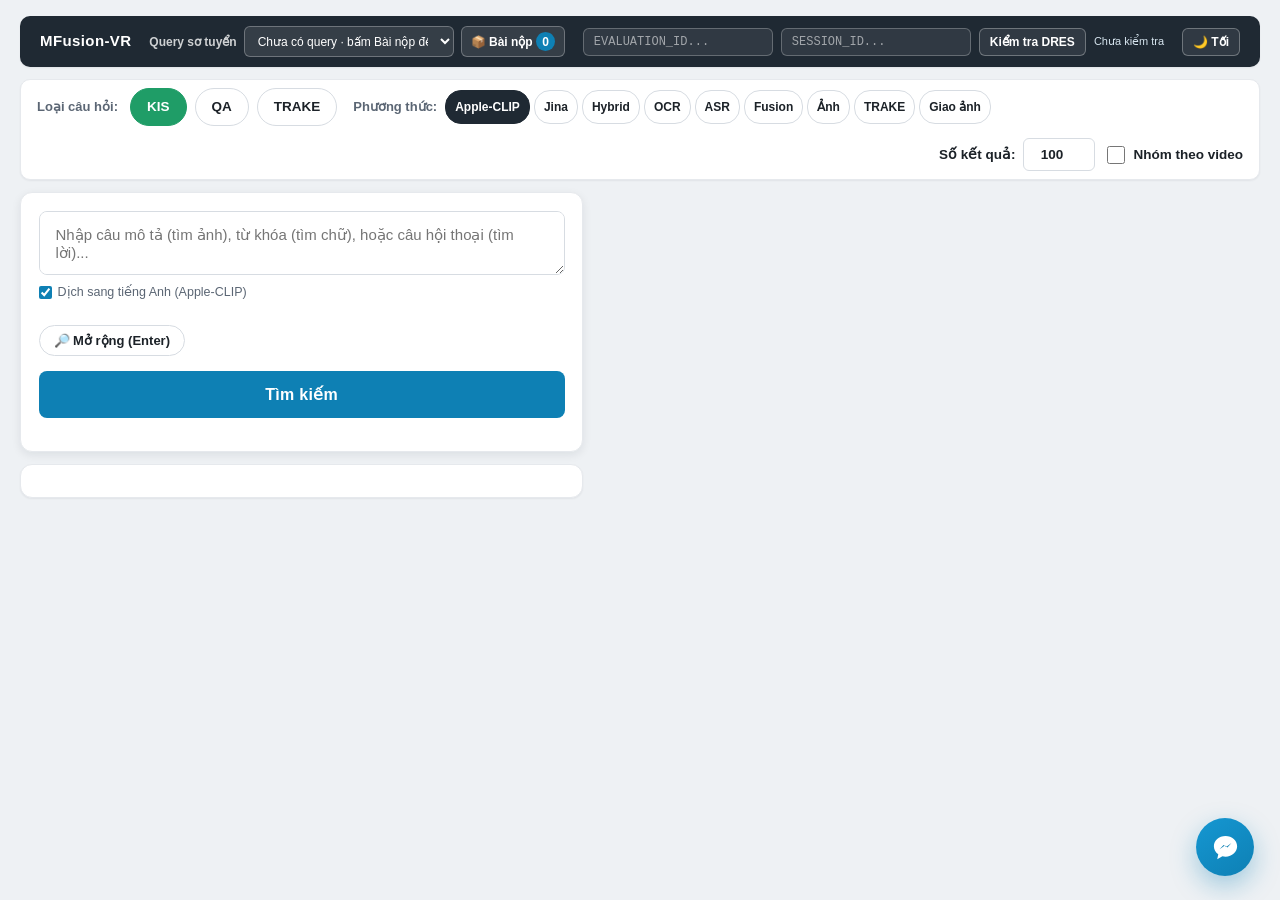
==== commit 4f00464c: "Improve final-round submission UI and DRES handling" ====
--- a/index.html
+++ b/index.html
@@ -4,7 +4,8 @@
     <meta charset="UTF-8">
     <meta name="viewport" content="width=device-width, initial-scale=1.0">
     <title>HỆ THỐNG TRUY XUẤT VIDEO MFusion-VR</title>
-    <link rel="stylesheet" href="style.css?v=20260821-2">
+    <script>try { document.documentElement.dataset.theme = localStorage.getItem('mfusion-theme') === 'dark' ? 'dark' : 'light'; } catch (_) { document.documentElement.dataset.theme = 'light'; }</script>
+    <link rel="stylesheet" href="style.css?v=20260923-5">
     <link rel="stylesheet" href="share_client.css?v=20260821-1">
     <!-- (THÊM MỚI) API Youtube Player -->
     <script src="https://www.youtube.com/iframe_api"></script>
@@ -24,22 +25,61 @@
                 </a>
             </div>
             <div class="btc-id-container">
-                <input type="text" id="btc-evaluation-id" placeholder="EVALUATION_ID...">
-                <input type="text" id="btc-session-id" placeholder="SESSION_ID...">
-            </div>
+                <input type="text" id="btc-evaluation-id" placeholder="EVALUATION_ID..." aria-label="Evaluation ID" autocomplete="off" spellcheck="false">
+                <input type="password" id="btc-session-id" placeholder="SESSION_ID..." aria-label="DRES Session ID" autocomplete="off" spellcheck="false">
+                <button type="button" id="dres-check-button" title="Chỉ kiểm tra session và evaluation, không gửi đáp án">Kiểm tra DRES</button>
+                <span id="dres-connection-status" role="status" aria-live="polite">Chưa kiểm tra</span>
+            </div>
+            <button type="button" id="theme-toggle" aria-label="Chuyển sang giao diện tối" aria-pressed="false">🌙 Tối</button>
         </header>
 
-        <!-- (THÊM MỚI theo ĐỀ_XUẤT.jpg) Select box loại câu hỏi (QA/KIS/TRAKE) đặt ở NGOÀI,
-             luôn hiển thị -> không cần bấm vào frame -> lướt xuống -> mới chọn được -->
+        <!-- Thanh chọn loại câu hỏi và phương thức tìm kiếm luôn ở đầu màn hình khi cuộn. -->
         <div class="submission-mode-select-bar">
             <span class="submission-mode-select-label">Loại câu hỏi:</span>
             <div class="submission-mode-select">
-                <input type="radio" id="submit-mode-qa" name="submit-mode" value="QA" checked>
+                <input type="radio" id="submit-mode-kis" name="submit-mode" value="KIS" checked>
+                <label for="submit-mode-kis">KIS</label>
+                <input type="radio" id="submit-mode-qa" name="submit-mode" value="QA">
                 <label for="submit-mode-qa">QA</label>
-                <input type="radio" id="submit-mode-kis" name="submit-mode" value="KIS">
-                <label for="submit-mode-kis">KIS</label>
                 <input type="radio" id="submit-mode-trake" name="submit-mode" value="TRAKE">
                 <label for="submit-mode-trake">TRAKE</label>
+            </div>
+            <div class="toolbar-search-mode">
+                <span id="search-mode-label">Phương thức:</span>
+                <div class="search-mode-box" role="radiogroup" aria-labelledby="search-mode-label">
+                    <input type="radio" id="mode-semantic-apple-clip" name="search-mode" value="semantic-apple-clip" checked>
+                    <label for="mode-semantic-apple-clip" title="Semantic search bằng Apple-CLIP đã finetune">Apple-CLIP</label>
+                    <input type="radio" id="mode-semantic-jina" name="search-mode" value="semantic-jina">
+                    <label for="mode-semantic-jina" title="Semantic search bằng Jina Embeddings v5">Jina</label>
+                    <input type="radio" id="mode-semantic-jina-hybrid" name="search-mode" value="semantic-jina-hybrid">
+                    <label for="mode-semantic-jina-hybrid" title="Gộp Jina image và caption bằng RRF">Hybrid</label>
+                    <input type="radio" id="mode-ocr" name="search-mode" value="ocr">
+                    <label for="mode-ocr" title="Tìm chữ trong khung hình (OCR)">OCR</label>
+                    <input type="radio" id="mode-asr" name="search-mode" value="asr">
+                    <label for="mode-asr" title="Tìm lời thoại (ASR)">ASR</label>
+                    <input type="radio" id="mode-fusion" name="search-mode" value="fusion">
+                    <label for="mode-fusion" title="Tìm gộp Jina Hybrid, OCR và ASR">Fusion</label>
+                    <input type="radio" id="mode-similar" name="search-mode" value="similar">
+                    <label for="mode-similar" title="Tìm ảnh tương tự">Ảnh</label>
+                    <input type="radio" id="mode-trake-02" name="search-mode" value="trake-02">
+                    <label for="mode-trake-02" title="Tìm chuỗi sự kiện theo thứ tự thời gian">TRAKE</label>
+                    <input type="radio" id="mode-trake-image" name="search-mode" value="trake-image">
+                    <label for="mode-trake-image" title="Tìm giao của nhiều ảnh (Trake.Image)">Giao ảnh</label>
+                </div>
+            </div>
+            <div class="control-options">
+                <div class="top-k-box">
+                    <label for="top-k-input">Số kết quả:</label>
+                    <input type="number" id="top-k-input" value="100" min="1" max="500">
+                </div>
+                <div class="window-size-box hidden">
+                    <label for="window-size-input">Nới khung (± frames):</label>
+                    <input type="number" id="window-size-input" value="5" min="0" max="50">
+                </div>
+                <div class="group-box">
+                    <input type="checkbox" id="group-results-checkbox">
+                    <label for="group-results-checkbox">Nhóm theo video</label>
+                </div>
             </div>
         </div>
 
@@ -51,19 +91,21 @@
                 <div class="input-area">
                     <div class="main-input">
                         <!-- Ô nhập text query -->
-                        <textarea id="query-input" placeholder="Nhập câu mô tả (tìm ảnh), từ khóa (tìm chữ), hoặc câu hội thoại (tìm lời)..."></textarea>
-
-                        <!-- (CẬP NHẬT) Query Expansion: bấm nút -> hiện 3 lựa chọn -> bấm chọn 1 cái để search
-                             (trước đây là checkbox tự động search cả 3 gộp lại, không biết đã tìm bằng câu gì) -->
+                        <div class="query-compose">
+                            <textarea id="query-input" placeholder="Nhập câu mô tả (tìm ảnh), từ khóa (tìm chữ), hoặc câu hội thoại (tìm lời)..."></textarea>
+                            <div id="apple-translation-box" class="query-expansion-box hidden">
+                                <label for="apple-translation-checkbox" title="Dịch sát nghĩa sang tiếng Anh trước khi encode bằng Apple-CLIP; cần GROQ_API_KEY">
+                                    <input type="checkbox" id="apple-translation-checkbox" checked>
+                                    Dịch sang tiếng Anh (Apple-CLIP)
+                                </label>
+                            </div>
+                        </div>
+
+                        <!-- Enter trong ô Semantic sẽ tìm câu gốc và đồng thời lấy gợi ý mở rộng;
+                             nút này vẫn cho phép yêu cầu gợi ý thủ công khi cần. -->
                         <div id="query-expansion-box" class="query-expansion-box hidden">
-                            <button type="button" id="expand-query-button">🔎 Mở rộng câu truy vấn</button>
+                            <button type="button" id="expand-query-button" title="Nhấn Enter trong ô truy vấn để tìm và tự động lấy gợi ý mở rộng">🔎 Mở rộng (Enter)</button>
                             <div id="query-expansion-options" class="query-expansion-options hidden"></div>
-                        </div>
-                        <div id="apple-translation-box" class="query-expansion-box hidden">
-                            <label for="apple-translation-checkbox" title="Dịch sát nghĩa sang tiếng Anh trước khi encode bằng Apple-CLIP; cần GROQ_API_KEY">
-                                <input type="checkbox" id="apple-translation-checkbox" checked>
-                                Dịch query sang tiếng Anh cho Apple-CLIP
-                            </label>
                         </div>
 
                         <!-- (THÊM MỚI) TRAKE: mỗi sự kiện một ô riêng, thêm/xóa được (thay cho việc
@@ -106,6 +148,7 @@
 
                         <!-- (THÊM MỚI) Khu vực tải ảnh (cho Similar Search) -->
                         <div id="image-upload-area" class="image-upload-area hidden">
+                            <p class="video-kis-warning">Video KIS: không chụp hoặc ghi hình video đề để đưa vào công cụ; chỉ dùng mô tả hoặc hình tự vẽ theo quy định BTC.</p>
                             <input type="file" id="image-upload-input" accept="image/*">
                             <label for="image-upload-input" class="image-upload-label">Chọn ảnh để tìm</label>
                             <img id="image-preview" src="" class="hidden" alt="Ảnh xem trước"/>
@@ -121,43 +164,6 @@
                             <div id="multi-image-preview" class="multi-preview-container hidden"></div>
                         </div>
                         <div class="controls">
-                            <div class="search-mode-box">
-                                <input type="radio" id="mode-semantic-apple-clip" name="search-mode" value="semantic-apple-clip" checked>
-                                <label for="mode-semantic-apple-clip" title="Semantic search bằng Apple-CLIP ViT-H-14-378 đã finetune, vector 1024 chiều">Semantic · Apple-CLIP</label>
-                                <input type="radio" id="mode-semantic-jina" name="search-mode" value="semantic-jina">
-                                <label for="mode-semantic-jina" title="Semantic search độc lập bằng Jina Embeddings v5, vector 1024 chiều">Semantic · Jina</label>
-                                <input type="radio" id="mode-semantic-jina-hybrid" name="search-mode" value="semantic-jina-hybrid">
-                                <label for="mode-semantic-jina-hybrid" title="Gộp kết quả Jina image và Jina caption bằng Reciprocal Rank Fusion (RRF) trọng số bằng nhau">Jina · Hybrid</label>
-                                <input type="radio" id="mode-ocr" name="search-mode" value="ocr">
-                                <label for="mode-ocr">Tìm Chữ (OCR)</label>
-                                <input type="radio" id="mode-asr" name="search-mode" value="asr">
-                                <label for="mode-asr">Tìm Lời (ASR)</label>
-                                <input type="radio" id="mode-fusion" name="search-mode" value="fusion">
-                                <label for="mode-fusion" title="Gộp Jina Hybrid + OCR + ASR bằng Reciprocal Rank Fusion">Tìm Gộp (Fusion)</label>
-                                <!-- (THÊM MỚI) Nút Similar Search -->
-                                <input type="radio" id="mode-similar" name="search-mode" value="similar">
-                                <label for="mode-similar">Tìm Ảnh (Tương tự)</label>
-                                <input type="radio" id="mode-trake-02" name="search-mode" value="trake-02">
-                                <label for="mode-trake-02" title="Tìm video chứa cả chuỗi sự kiện theo đúng thứ tự thời gian, rồi tự căn mỗi sự kiện về 1 keyframe">TRAKE (Chuỗi sự kiện)</label>
-                                <input type="radio" id="mode-trake-image" name="search-mode" value="trake-image">
-                                <label for="mode-trake-image">Tìm Giao Ảnh (Trake.Image)</label>
-                            </div>
-                            <div class="control-options">
-                                <div class="top-k-box">
-                                    <label for="top-k-input">Số kết quả:</label>
-                                    <input type="number" id="top-k-input" value="100" min="1" max="500">
-                                </div>
-                                <!-- THÊM MỚI Nới khung hình (cho TRAKE) -->
-                                <div class="window-size-box hidden" style="margin-left:10px;">
-                                    <label for="window-size-input">Nới khung (± frames):</label>
-                                    <input type="number" id="window-size-input" value="5" min="0" max="50">
-                                </div>
-                                <!-- (THÊM MỚI) Checkbox Group Search -->
-                                <div class="group-box">
-                                    <input type="checkbox" id="group-results-checkbox">
-                                    <label for="group-results-checkbox">Nhóm kết quả theo video</label>
-                                </div>
-                            </div>
                             <button id="search-button">Tìm kiếm</button>
                         </div>
                     </div>
@@ -191,26 +197,26 @@
                     <div id="real-time-panel" class="real-time-panel hidden">
                         <h4>Thông tin thời gian thực</h4>
                         <p>Video ID: <strong id="realtime-video-id">N/A</strong></p>
-                        <p>Thời gian (Giây): <strong id="current-video-time">0.00</strong></p>
-                        <p>Frame Index (Ước tính): <strong id="current-frame-index">N/A</strong></p>
+                        <p>Thời gian keyframe local (giây): <strong id="current-video-time">N/A</strong></p>
+                        <p>Frame Index (keyframe): <strong id="current-frame-index">N/A</strong></p>
                     </div>
                 </div>
 
                 <!-- 2. Bảng Nộp Đáp Án -->
                 <div id="submission-panel" class="submission-panel hidden">
                     <button id="close-submission-panel" class="close-button">×</button>
-                    <h4>Nộp Đáp Án <span class="submission-mode-badge" id="submission-mode-badge">QA</span></h4>
+                    <h4>Nộp Đáp Án <span class="submission-mode-badge" id="submission-mode-badge">KIS</span></h4>
                     <!-- (CẬP NHẬT theo ĐỀ_XUẤT.jpg) Chọn chế độ (QA/KIS/TRAKE) đã chuyển ra
                          thanh .submission-mode-select-bar ở đầu trang, luôn hiển thị. -->
 
                     <!-- UI cho QA -->
-                    <div id="qa-mode-ui" class="submission-ui">
-                        <p>Video: <span class="submission-video-id">N/A</span> | Thời gian: <span class="submission-time">N/A</span></p>
+                    <div id="qa-mode-ui" class="submission-ui hidden">
+                        <p>Video: <span class="submission-video-id">N/A</span> | Thời gian local: <span class="submission-time">N/A</span></p>
                         <input type="text" id="qa-answer-input" placeholder="Nhập câu trả lời (Answer)...">
                     </div>
 
                     <!-- UI cho KIS -->
-                    <div id="kis-mode-ui" class="submission-ui ">
+                    <div id="kis-mode-ui" class="submission-ui">
                         <p>Video: <span class="submission-video-id">N/A</span></p>
                         <button id="kis-click-button">Click (Set Start)</button>
                         <button id="kis-reset-button">Reset</button>
@@ -219,36 +225,46 @@
                             <input type="number" id="kis-manual-end-input" placeholder="Nhập End (giây)..."/>
                             <button id="kis-manual-set-button">Set (Manual)</button>
                         </div>
-                        <p>Start Time: <span id="kis-start-time">N/A</span></p>
-                        <p>End Time: <span id="kis-end-time">N/A</span></p>
+                        <p>Start Time (local): <span id="kis-start-time">N/A</span></p>
+                        <p>End Time (local): <span id="kis-end-time">N/A</span></p>
                     </div>
 
                     <!-- UI cho TRAKE -->
-                    <div id="trake-mode-ui" class="submission-ui ">
-                        <p>Video: <span class="submission-video-id">N/A</span> | Frame Index: <span class="submission-frame-idx">N/A</span></p>
+                    <div id="trake-mode-ui" class="submission-ui hidden">
+                        <p>Video: <span class="submission-video-id">N/A</span> | Frame Index (keyframe): <span class="submission-frame-idx">N/A</span></p>
                         <button id="trake-click-button">Click (Add Frame)</button>
                         <button id="trake-undo-button">Undo</button>
                         <div class="manual-trake-area">
                             <input type="number" id="trake-manual-frame-input" placeholder="Nhập Frame Index..."/>
                             <button id="trake-manual-add-button">Add (Manual)</button>
                         </div>
-                        <p>Frames: <span id="trake-frames-list">[]</span></p>
-                    </div>
-
-                    <button id="submit-answer-button">Submit</button>
-                    <pre id="submission-log"></pre>
+                        <p>Frames theo thứ tự: <span id="trake-frames-list">[]</span></p>
+                    </div>
+
+                    <div class="submission-actions">
+                        <div class="submission-preview">
+                            <img id="submission-preview-image" alt="Keyframe local sẽ dùng để nộp" class="hidden">
+                            <div>
+                                <strong id="submission-preview-title">Chưa chọn kết quả</strong>
+                                <span id="submission-preview-detail">Chọn video và keyframe để xem trước bài nộp.</span>
+                            </div>
+                        </div>
+                        <p id="submission-validation" role="status"></p>
+                        <button id="submit-answer-button" type="button">Nộp đáp án <small>Ctrl+Enter</small></button>
+                        <div id="submission-log" role="status" aria-live="polite"></div>
+                    </div>
                 </div>
                 
                 <!-- 3. Chi tiết ảnh -->
                 <div id="image-detail" class="detail-info-area hidden">
                     <button id="close-detail" class="close-button">×</button>
                     <img id="detail-image" src="" />
-                    <h3>Thông tin ảnh:</h3>
-                    <p><strong>Tên video:</strong> <span id="video-name"></span></p>
-                    <p><strong>Frame (n):</strong> <span id="meta-n"></span></p>
-                    <p><strong>Thời gian (giây):</strong> <span id="meta-pts"></span></p>
-                    <p><strong>Index (frame_idx):</strong> <span id="meta-idx"></span></p>
-                    <p><strong>Link video:</strong> <span id="no-video-link" style="display: inline;">Không có</span></p>
+                    <div class="image-meta-row">
+                        <h3>Thông tin ảnh:</h3>
+                        <span><strong>Video:</strong> <span id="video-name"></span></span>
+                        <span><strong>Giây:</strong> <span id="meta-pts"></span></span>
+                        <span><strong>frame_idx:</strong> <span id="meta-idx"></span></span>
+                    </div>
                     <button type="button" id="prelim-pin-current-frame">📌 Ghim timestamp đang phát vào query sơ tuyển</button>
                     <div id="neighbor-frames">
                         <h4>Các frame lân cận:</h4>
@@ -328,7 +344,7 @@
     </section>
 
     <script src="submission-store.js?v=20260820-10"></script>
-    <script src="script.js?v=20260825-1"></script>
+    <script src="script.js?v=20260923-9"></script>
     <script src="share_client.js?v=20260821-1"></script>
 </body>
 </html>
--- a/style.css
+++ b/style.css
@@ -68,6 +68,41 @@
     --shadow-lg: 0 8px 20px rgba(15, 23, 32, 0.12);
 }
 
+:root[data-theme="dark"] {
+    color-scheme: dark;
+    --primary: #101820;
+    --primary-dark: #0b1117;
+    --primary-light: #344652;
+    --accent: #59b9e8;
+    --accent-hover: #83cef2;
+    --focus-ring: rgba(89, 185, 232, 0.3);
+    --success: #218d65;
+    --success-hover: #2aa877;
+    --danger: #fa8076;
+    --danger-hover: #ff9a91;
+    --gray-100: #25323d;
+    --gray-200: #34424e;
+    --gray-300: #455563;
+    --gray-400: #647788;
+    --gray-500: #8294a3;
+    --gray-600: #516575;
+    --gray-700: #617b8e;
+    --gray-900: #0e151b;
+    --bg-body: #111920;
+    --bg-card: #1c2832;
+    --bg-sunken: #15212a;
+    --bg-hover: #293a46;
+    --text-primary: #eaf3f8;
+    --text-secondary: #b9cbd6;
+    --text-muted: #94a9b7;
+    --border-light: #344651;
+    --border-medium: #4c606e;
+    --border-dark: #617684;
+    --shadow-sm: 0 1px 4px rgba(0, 0, 0, 0.25);
+    --shadow-md: 0 3px 12px rgba(0, 0, 0, 0.3);
+    --shadow-lg: 0 8px 24px rgba(0, 0, 0, 0.38);
+}
+
 @media (prefers-reduced-motion: reduce) {
     * { animation-duration: 0.001ms !important; transition-duration: 0.001ms !important; }
 }
@@ -115,8 +150,8 @@
     white-space: nowrap;
     color: #fff;
 }
-.btc-id-container { display: flex; flex-direction: row; gap: 8px; flex-wrap: wrap; }
-.btc-id-container input[type="text"] {
+.btc-id-container { display: flex; flex-direction: row; align-items: center; gap: 8px; flex-wrap: wrap; }
+.btc-id-container input[type="text"], .btc-id-container input[type="password"] {
     width: 190px;
     padding: 6px 10px;
     font-size: 12px;
@@ -127,15 +162,28 @@
     color: #fff;
     transition: background-color 0.2s ease, border-color 0.2s ease;
 }
-.btc-id-container input[type="text"]::placeholder { color: rgba(255, 255, 255, 0.55); }
-.btc-id-container input[type="text"]:focus {
+.btc-id-container input::placeholder { color: rgba(255, 255, 255, 0.55); }
+.btc-id-container input:focus {
     background: rgba(255, 255, 255, 0.14);
     border-color: var(--accent);
     outline: none;
 }
+#dres-check-button, #theme-toggle {
+    padding: 6px 10px; border: 1px solid rgba(255, 255, 255, .3);
+    border-radius: 6px; background: rgba(255, 255, 255, .08);
+    color: #fff; cursor: pointer; font-size: 12px; font-weight: 700;
+}
+#dres-check-button:hover, #theme-toggle:hover { background: rgba(255, 255, 255, .18); }
+#dres-check-button:disabled { opacity: .55; cursor: wait; }
+#dres-connection-status { color: #d7e5ef; font-size: 11px; max-width: 260px; }
+#dres-connection-status[data-state="ok"] { color: #8ce1b9; }
+#dres-connection-status[data-state="error"] { color: #ffc4bd; }
 
 /* ===== THANH CHỌN LOẠI CÂU HỎI — LUÔN HIỂN THỊ Ở NGOÀI ===== */
 .submission-mode-select-bar {
+    position: sticky;
+    top: 0;
+    z-index: 50;
     display: flex;
     align-items: center;
     gap: 12px;
@@ -145,8 +193,48 @@
     padding: 8px 16px;
     margin-bottom: 12px;
     box-shadow: var(--shadow-sm);
+    flex-wrap: wrap;
 }
 .submission-mode-select-label { font-size: 13px; font-weight: 700; color: var(--text-secondary); }
+.toolbar-search-mode {
+    display: flex;
+    align-items: center;
+    gap: 8px;
+    margin-left: 4px;
+    font-size: 13px;
+    font-weight: 700;
+    color: var(--text-secondary);
+}
+.search-mode-box {
+    display: flex;
+    align-items: center;
+    gap: 4px;
+    white-space: nowrap;
+}
+.search-mode-box input[type="radio"] {
+    position: absolute;
+    width: 1px;
+    height: 1px;
+    opacity: 0;
+}
+.search-mode-box label {
+    padding: 7px 9px;
+    border: 1px solid var(--border-medium);
+    border-radius: 16px;
+    background: var(--bg-card);
+    color: var(--text-primary);
+    font-size: 12px;
+    font-weight: 600;
+    cursor: pointer;
+}
+.search-mode-box input[type="radio"]:checked + label {
+    background: var(--primary);
+    border-color: var(--primary);
+    color: #fff;
+}
+.search-mode-box input[type="radio"]:focus-visible + label { outline: 2px solid var(--accent); outline-offset: 2px; }
+.search-mode-box input[type="radio"]:disabled + label { opacity: 0.45; cursor: not-allowed; }
+.search-mode-box label:hover { border-color: var(--accent); }
 .submission-mode-badge {
     display: inline-block;
     font-size: 12px;
@@ -159,16 +247,13 @@
     vertical-align: middle;
 }
 
-/* ===== Nhóm nút dạng "pill" dùng chung (search-mode, submission-mode) ===== */
-.search-mode-box, .submission-mode-select {
-    display: flex;
-    flex-wrap: wrap;
+/* ===== Nhóm nút dạng "pill" cho loại câu hỏi ===== */
+.submission-mode-select {
+    display: flex;
     gap: 8px;
 }
-.search-mode-box { padding: 12px; background: var(--bg-sunken); border-radius: 10px; border: 1px solid var(--border-light); }
-.submission-mode-select { gap: 8px; }
-
-.search-mode-box label, .submission-mode-select label {
+
+.submission-mode-select label {
     cursor: pointer;
     padding: 8px 16px;
     border-radius: 20px;
@@ -180,13 +265,7 @@
     color: var(--text-primary);
     transition: background-color 0.15s ease, border-color 0.15s ease, color 0.15s ease;
 }
-.search-mode-box input[type="radio"], .submission-mode-select input[type="radio"] { display: none; }
-
-.search-mode-box input[type="radio"]:checked + label {
-    background: var(--primary);
-    color: #fff;
-    border-color: var(--primary);
-}
+.submission-mode-select input[type="radio"] { display: none; }
 
 /* Cầu nối tối giản sang trang tạo CSV vòng sơ tuyển. */
 .prelim-header-tools {
@@ -208,7 +287,7 @@
     font-size: 12px;
 }
 .prelim-header-tools select { max-width: 210px; }
-.prelim-header-tools select option { color: var(--text-primary); background: #fff; }
+.prelim-header-tools select option { color: var(--text-primary); background: var(--bg-card); }
 #prelim-builder-link { text-decoration: none; font-weight: 700; white-space: nowrap; }
 #prelim-builder-link:hover { background: rgba(255, 255, 255, 0.2); }
 #prelim-pinned-count {
@@ -222,18 +301,12 @@
     background: var(--accent);
     color: #fff;
 }
-.search-mode-box input[type="radio"]:disabled + label,
-.search-mode-box label.model-unavailable {
-    opacity: 0.45;
-    cursor: not-allowed;
-    border-style: dashed;
-}
 .submission-mode-select input[type="radio"]:checked + label {
     background: var(--success);
     color: #fff;
     border-color: var(--success);
 }
-.search-mode-box label:hover, .submission-mode-select label:hover {
+.submission-mode-select label:hover {
     border-color: var(--accent);
 }
 
@@ -247,8 +320,9 @@
     border: 1px solid var(--border-light);
 }
 .main-input { display: flex; gap: 15px; margin-bottom: 16px; align-items: stretch; flex-wrap: wrap; }
+.query-compose { flex: 1 1 520px; min-width: 0; display: flex; flex-direction: column; align-items: flex-start; }
 #query-input {
-    flex-grow: 1;
+    width: 100%;
     padding: 14px 16px;
     font-size: 15px;
     border: 1.5px solid var(--border-medium);
@@ -278,6 +352,7 @@
     transition: border-color 0.15s ease, background-color 0.15s ease;
 }
 .image-upload-area:hover { border-color: var(--accent); background-color: var(--focus-ring); }
+.video-kis-warning { margin-bottom: 8px; font-size: 12px; color: var(--danger); }
 #image-upload-input, #multi-image-upload-input { display: none; }
 .image-upload-label {
     padding: 10px 22px;
@@ -434,6 +509,9 @@
 
 /* ===== QUERY EXPANSION: nút "Mở rộng" + chip lựa chọn (bấm chọn 1 cái để search) ===== */
 .query-expansion-box { margin-top: 8px; }
+#apple-translation-box { font-size: 12.5px; color: var(--text-secondary); }
+#apple-translation-box label { display: flex; align-items: center; gap: 6px; cursor: pointer; }
+#apple-translation-checkbox { margin: 0; accent-color: var(--accent); }
 #expand-query-button {
     padding: 7px 14px;
     font-size: 13px;
@@ -467,17 +545,13 @@
 .query-expansion-option:hover { border-color: var(--accent); border-style: solid; background: var(--bg-card); }
 
 /* ===== CONTROLS ===== */
-.controls { display: flex; flex-direction: column; gap: 14px; }
+.controls { display: flex; flex-direction: column; gap: 14px; width: 100%; }
 .control-options {
     display: flex;
     flex-wrap: wrap;
-    gap: 16px;
-    align-items: center;
-    width: 100%;
-    padding: 12px 15px;
-    background: var(--bg-sunken);
-    border-radius: 8px;
-    border: 1px solid var(--border-light);
+    gap: 12px;
+    align-items: center;
+    margin-left: auto;
 }
 .top-k-box, .translate-box, .group-box {
     display: flex;
@@ -500,6 +574,7 @@
     font-weight: 600;
     text-align: center;
     color: var(--text-primary);
+    background: var(--bg-card);
     transition: border-color 0.15s ease;
 }
 #top-k-input { width: 72px; }
@@ -575,6 +650,7 @@
     border-radius: 8px;
     border-left: 3px solid var(--accent);
 }
+#status-message:empty { display: none; }
 
 /* ===== MAIN LAYOUT ===== */
 .main-layout { display: flex; gap: 20px; align-items: flex-start; }
@@ -738,7 +814,7 @@
     font-weight: 700;
     border: 1px solid var(--accent);
     border-radius: 6px;
-    background: #fff;
+    background: var(--bg-card);
     color: var(--accent);
     cursor: pointer;
     white-space: nowrap;
@@ -809,8 +885,7 @@
 }
 #video-player-title::after { content: ' \2922'; font-size: 12px; color: var(--text-muted); }
 #video-player-title:hover { color: var(--accent); }
-#youtube-player,
-#local-video-player { border: none; aspect-ratio: 16 / 9; height: auto; width: 100%; background: #000; border-radius: 8px; }
+#youtube-player { border: none; aspect-ratio: 16 / 9; height: auto; width: 100%; background: #000; border-radius: 8px; }
 .real-time-panel { margin-top: 14px; padding: 12px 16px; background: var(--bg-sunken); border-radius: 8px; border: 1px solid var(--border-light); }
 .real-time-panel h4 { margin-bottom: 8px; color: var(--text-primary); font-size: 14px; font-weight: 700; }
 .real-time-panel p { margin: 5px 0; font-size: 13px; color: var(--text-secondary); }
@@ -846,7 +921,7 @@
 .submission-ui input[type="text"] {
     width: 100%; padding: 10px 14px; font-size: 14px;
     border: 1.5px solid var(--border-medium); border-radius: 6px;
-    font-family: inherit; color: var(--text-primary);
+    font-family: inherit; color: var(--text-primary); background: var(--bg-card);
     transition: border-color 0.15s ease;
 }
 .submission-ui input[type="text"]:focus { outline: none; border-color: var(--accent); box-shadow: 0 0 0 3px var(--focus-ring); }
@@ -870,28 +945,75 @@
 }
 .manual-kis-area button:hover, .manual-trake-area button:hover { background: var(--accent-hover); }
 
+.submission-actions {
+    position: sticky; bottom: 0; z-index: 5; margin-top: 12px;
+    padding: 10px; border: 1px solid var(--border-medium); border-radius: 9px;
+    background: var(--bg-card); box-shadow: var(--shadow-md);
+}
+.submission-preview { display: flex; align-items: center; gap: 10px; min-width: 0; }
+.submission-preview img { width: 104px; height: 59px; flex: 0 0 auto; object-fit: contain; background: #111; border-radius: 5px; }
+.submission-preview > div { min-width: 0; display: flex; flex-direction: column; }
+.submission-preview strong { color: var(--text-primary); font-size: 13px; }
+.submission-preview span { color: var(--text-secondary); font-size: 12px; overflow-wrap: anywhere; }
+#submission-validation { margin-top: 6px; color: var(--danger); font-size: 12px; }
+#submission-validation:empty { display: none; }
 #submit-answer-button {
     width: 100%; padding: 14px; font-size: 16px; font-weight: 700;
     background: var(--success); color: #fff; border: none; border-radius: 8px;
-    cursor: pointer; margin-top: 16px; transition: background-color 0.15s ease;
+    cursor: pointer; margin-top: 8px; transition: background-color 0.15s ease;
     letter-spacing: 0.3px;
 }
-#submit-answer-button:hover { background: var(--success-hover); }
+#submit-answer-button small { font-size: 11px; font-weight: 500; opacity: .85; }
+#submit-answer-button:hover:not(:disabled) { background: var(--success-hover); }
+#submit-answer-button:disabled { opacity: .5; cursor: not-allowed; }
 #submission-log {
-    margin-top: 16px; padding: 12px; background: #14181d; color: #4ade80;
-    font-family: 'Courier New', monospace; font-size: 12.5px; border-radius: 6px;
-    white-space: pre-wrap; word-break: break-all; max-height: 220px; overflow-y: auto;
-}
+    margin-top: 8px; padding: 9px 11px; background: var(--bg-sunken); color: var(--text-primary);
+    font-size: 12px; border: 1px solid var(--border-light); border-radius: 6px;
+    white-space: pre-wrap; overflow-wrap: anywhere;
+}
+#submission-log:empty { display: none; }
+#submission-log[data-state="accepted"] { color: var(--success); }
+#submission-log[data-state="rejected"], #submission-log[data-state="unknown"] { color: var(--danger); }
+
+:root[data-theme="dark"] .team-chat-popup,
+:root[data-theme="dark"] .chat-settings input,
+:root[data-theme="dark"] .chat-message-list,
+:root[data-theme="dark"] .chat-composer,
+:root[data-theme="dark"] .chat-video-card,
+:root[data-theme="dark"] .chat-popup-header { background: var(--bg-card); }
+
+/* Cyan sáng dùng cho chữ/viền ở dark mode; nền cyan cần chữ tối để đủ tương phản. */
+:root[data-theme="dark"] #search-button,
+:root[data-theme="dark"] #prelim-pinned-count,
+:root[data-theme="dark"] .trake-event-index,
+:root[data-theme="dark"] .summary-tag.highlight,
+:root[data-theme="dark"] .manual-kis-area button,
+:root[data-theme="dark"] .manual-trake-area button,
+:root[data-theme="dark"] #trake-add-event-button:hover,
+:root[data-theme="dark"] #prelim-pin-current-frame:hover,
+:root[data-theme="dark"] .neighbor-step-button:hover:not(:disabled) { color: #0b1117; }
 
 /* ===== IMAGE DETAIL ===== */
 .detail-info-area {
     width: 100%; background: var(--bg-card); padding: 16px; border-radius: 12px;
     box-shadow: var(--shadow-sm); position: relative; border: 1px solid var(--border-light);
 }
-#detail-image { width: 100%; border-radius: 8px; margin-bottom: 14px; }
+#detail-image { width: 100%; border-radius: 8px; margin-bottom: 10px; }
 #image-detail h3, #image-detail h4 { margin-bottom: 10px; color: var(--text-primary); font-weight: 700; }
 #image-detail p { margin: 6px 0; line-height: 1.7; font-size: 13.5px; color: var(--text-secondary); }
 #image-detail p strong { color: var(--text-primary); font-weight: 700; }
+.image-meta-row {
+    display: flex;
+    align-items: baseline;
+    flex-wrap: wrap;
+    gap: 4px 14px;
+    margin-bottom: 10px;
+    color: var(--text-secondary);
+    font-size: 13px;
+}
+#image-detail .image-meta-row h3 { margin: 0; font-size: 14px; }
+.image-meta-row > span { white-space: nowrap; }
+.image-meta-row strong { color: var(--text-primary); }
 
 .close-button {
     position: absolute; top: 12px; right: 12px;
@@ -911,7 +1033,7 @@
     padding: 6px 0;
 }
 .neighbor-step-button {
-    min-height: 72px;
+    min-height: 106px;
     padding: 0;
     border: 1px solid var(--border-light);
     border-radius: 8px;
@@ -937,11 +1059,17 @@
 }
 #neighbor-thumbnails.dragging { cursor: grabbing; scroll-snap-type: none; }
 #neighbor-thumbnails img {
-    width: 104px; height: 59px; object-fit: cover; border-radius: 5px; cursor: pointer; flex-shrink: 0;
+    width: 160px; height: 90px; object-fit: contain; background: var(--gray-900);
+    border-radius: 5px; cursor: pointer; flex-shrink: 0;
     border: 2px solid transparent; transition: border-color 0.12s ease, opacity 0.12s ease;
     scroll-snap-align: center;
 }
 #neighbor-thumbnails img:hover { border-color: #8fcfe8; }
+#neighbor-thumbnails img:focus-visible {
+    outline: 3px solid var(--focus-ring);
+    outline-offset: 1px;
+    border-color: var(--accent);
+}
 #neighbor-thumbnails img.selected { border-color: var(--accent); box-shadow: 0 0 0 2px rgba(14, 165, 233, 0.18); }
 .neighbor-status-row {
     display: flex;
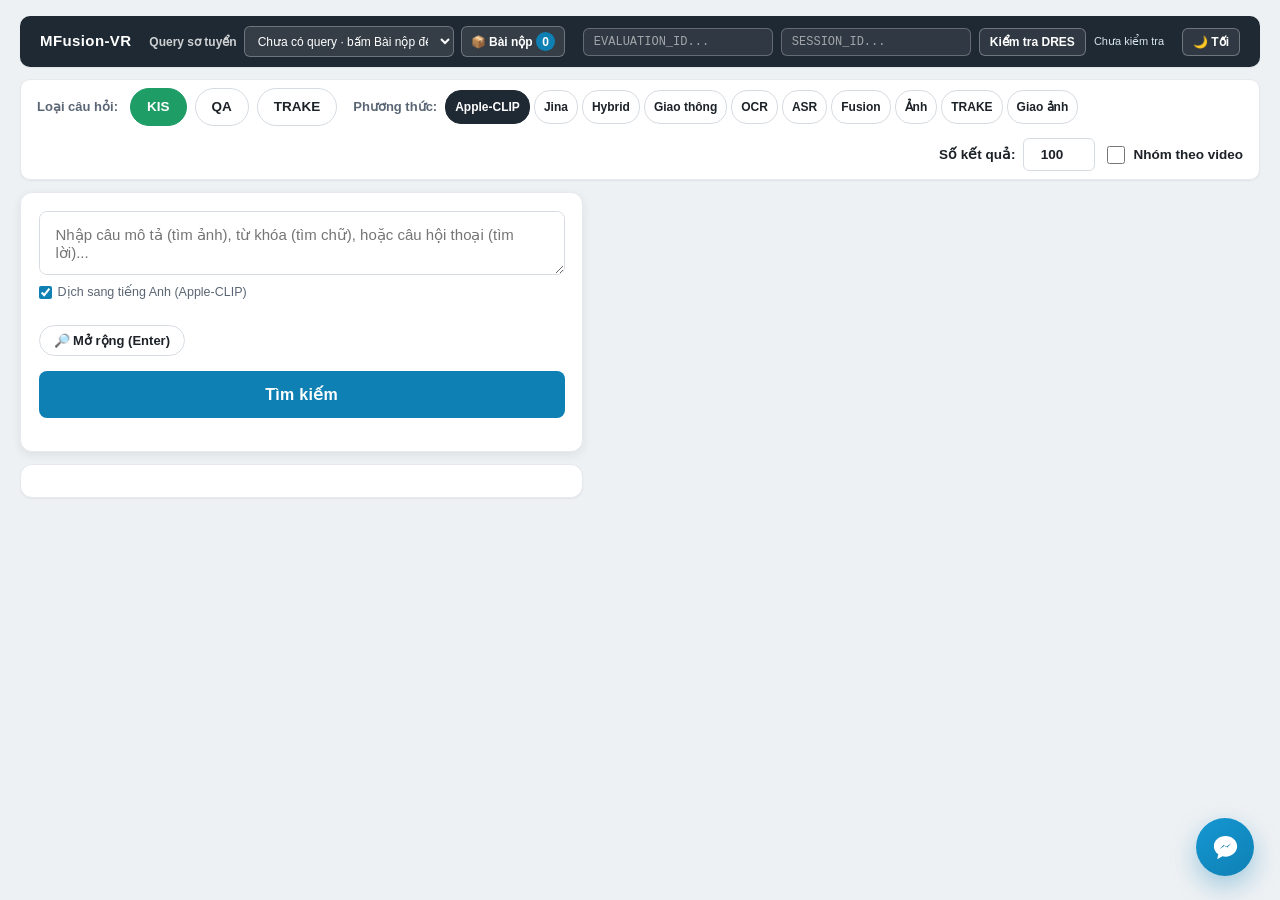
==== commit 9ee13584: "feat: search giao thông" ====
--- a/index.html
+++ b/index.html
@@ -53,6 +53,8 @@
                     <label for="mode-semantic-jina" title="Semantic search bằng Jina Embeddings v5">Jina</label>
                     <input type="radio" id="mode-semantic-jina-hybrid" name="search-mode" value="semantic-jina-hybrid">
                     <label for="mode-semantic-jina-hybrid" title="Gộp Jina image và caption bằng RRF">Hybrid</label>
+                    <input type="radio" id="mode-traffic" name="search-mode" value="traffic">
+                    <label for="mode-traffic" title="Tìm tình huống giao thông Batch 2 bằng caption và detection">Giao thông</label>
                     <input type="radio" id="mode-ocr" name="search-mode" value="ocr">
                     <label for="mode-ocr" title="Tìm chữ trong khung hình (OCR)">OCR</label>
                     <input type="radio" id="mode-asr" name="search-mode" value="asr">
@@ -344,7 +346,7 @@
     </section>
 
     <script src="submission-store.js?v=20260820-10"></script>
-    <script src="script.js?v=20260923-9"></script>
+    <script src="script.js?v=20260924-local-1"></script>
     <script src="share_client.js?v=20260821-1"></script>
 </body>
 </html>
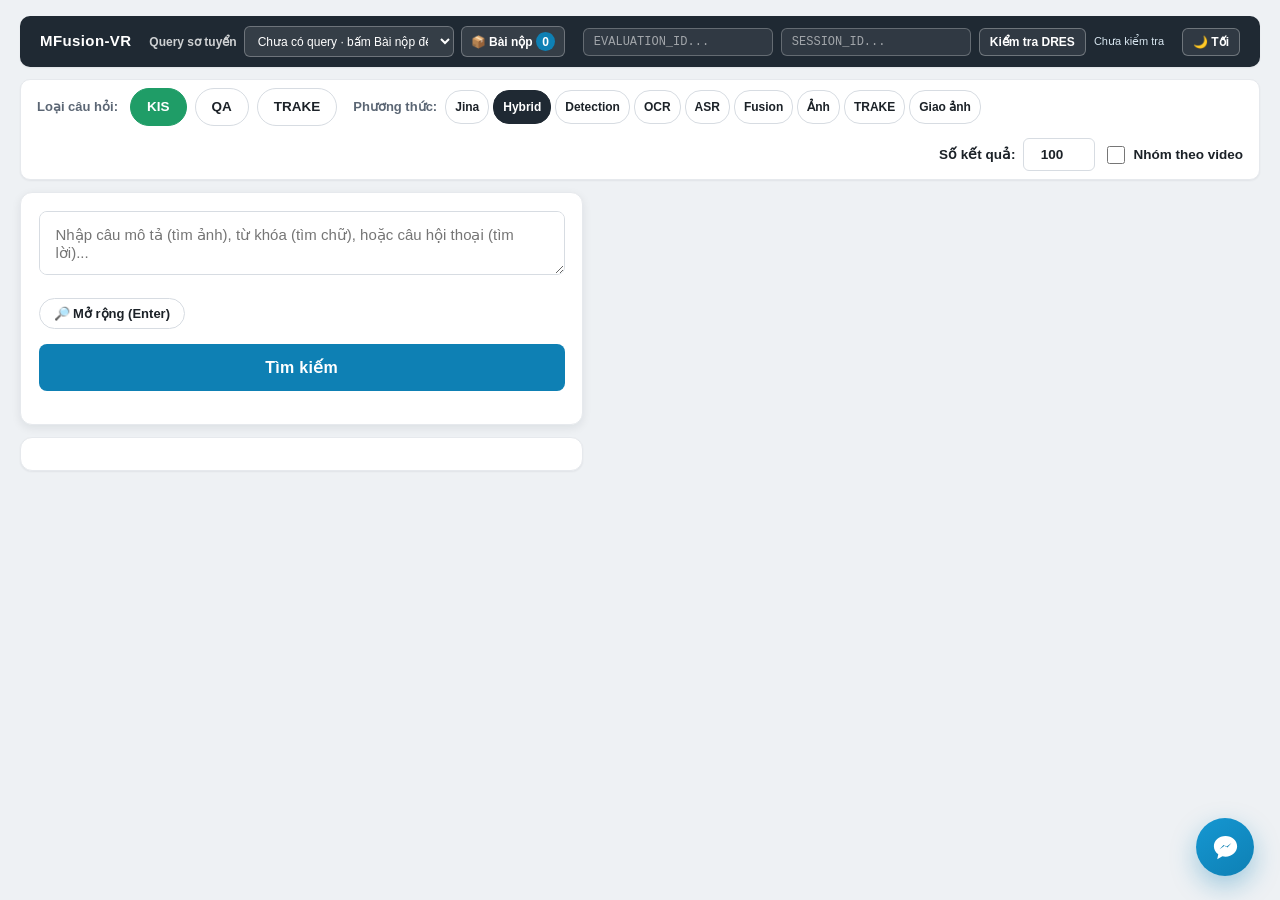
==== commit 61415f14: "Unify Jina artifacts and support batch 2 media" ====
--- a/index.html
+++ b/index.html
@@ -5,7 +5,7 @@
     <meta name="viewport" content="width=device-width, initial-scale=1.0">
     <title>HỆ THỐNG TRUY XUẤT VIDEO MFusion-VR</title>
     <script>try { document.documentElement.dataset.theme = localStorage.getItem('mfusion-theme') === 'dark' ? 'dark' : 'light'; } catch (_) { document.documentElement.dataset.theme = 'light'; }</script>
-    <link rel="stylesheet" href="style.css?v=20260923-5">
+    <link rel="stylesheet" href="style.css?v=20260924-panel-2">
     <link rel="stylesheet" href="share_client.css?v=20260821-1">
     <!-- (THÊM MỚI) API Youtube Player -->
     <script src="https://www.youtube.com/iframe_api"></script>
@@ -47,14 +47,12 @@
             <div class="toolbar-search-mode">
                 <span id="search-mode-label">Phương thức:</span>
                 <div class="search-mode-box" role="radiogroup" aria-labelledby="search-mode-label">
-                    <input type="radio" id="mode-semantic-apple-clip" name="search-mode" value="semantic-apple-clip" checked>
-                    <label for="mode-semantic-apple-clip" title="Semantic search bằng Apple-CLIP đã finetune">Apple-CLIP</label>
                     <input type="radio" id="mode-semantic-jina" name="search-mode" value="semantic-jina">
-                    <label for="mode-semantic-jina" title="Semantic search bằng Jina Embeddings v5">Jina</label>
-                    <input type="radio" id="mode-semantic-jina-hybrid" name="search-mode" value="semantic-jina-hybrid">
-                    <label for="mode-semantic-jina-hybrid" title="Gộp Jina image và caption bằng RRF">Hybrid</label>
+                    <label for="mode-semantic-jina" title="Tìm trên toàn bộ collection bằng Jina">Jina</label>
+                    <input type="radio" id="mode-semantic-jina-hybrid" name="search-mode" value="semantic-jina-hybrid" checked>
+                    <label for="mode-semantic-jina-hybrid" title="Gộp các ranking Jina trên toàn bộ collection bằng RRF">Hybrid</label>
                     <input type="radio" id="mode-traffic" name="search-mode" value="traffic">
-                    <label for="mode-traffic" title="Tìm tình huống giao thông Batch 2 bằng caption và detection">Giao thông</label>
+                    <label for="mode-traffic" title="Jina caption kết hợp metadata detection khi có">Detection</label>
                     <input type="radio" id="mode-ocr" name="search-mode" value="ocr">
                     <label for="mode-ocr" title="Tìm chữ trong khung hình (OCR)">OCR</label>
                     <input type="radio" id="mode-asr" name="search-mode" value="asr">
@@ -95,12 +93,6 @@
                         <!-- Ô nhập text query -->
                         <div class="query-compose">
                             <textarea id="query-input" placeholder="Nhập câu mô tả (tìm ảnh), từ khóa (tìm chữ), hoặc câu hội thoại (tìm lời)..."></textarea>
-                            <div id="apple-translation-box" class="query-expansion-box hidden">
-                                <label for="apple-translation-checkbox" title="Dịch sát nghĩa sang tiếng Anh trước khi encode bằng Apple-CLIP; cần GROQ_API_KEY">
-                                    <input type="checkbox" id="apple-translation-checkbox" checked>
-                                    Dịch sang tiếng Anh (Apple-CLIP)
-                                </label>
-                            </div>
                         </div>
 
                         <!-- Enter trong ô Semantic sẽ tìm câu gốc và đồng thời lấy gợi ý mở rộng;
@@ -194,6 +186,7 @@
                     <h3 id="video-player-title"></h3>
                     <!-- (CẬP NHẬT) <div> này sẽ được API Youtube thay thế -->
                     <div id="youtube-player"></div>
+                    <video id="local-video-player" class="hidden" controls playsinline preload="metadata"></video>
                     
                     <!-- (THÊM MỚI) Panel Thời gian thực -->
                     <div id="real-time-panel" class="real-time-panel hidden">
@@ -346,7 +339,7 @@
     </section>
 
     <script src="submission-store.js?v=20260820-10"></script>
-    <script src="script.js?v=20260924-local-1"></script>
+    <script src="script.js?v=20260924-jina-unified-1"></script>
     <script src="share_client.js?v=20260821-1"></script>
 </body>
 </html>
--- a/style.css
+++ b/style.css
@@ -509,9 +509,6 @@
 
 /* ===== QUERY EXPANSION: nút "Mở rộng" + chip lựa chọn (bấm chọn 1 cái để search) ===== */
 .query-expansion-box { margin-top: 8px; }
-#apple-translation-box { font-size: 12.5px; color: var(--text-secondary); }
-#apple-translation-box label { display: flex; align-items: center; gap: 6px; cursor: pointer; }
-#apple-translation-checkbox { margin: 0; accent-color: var(--accent); }
 #expand-query-button {
     padding: 7px 14px;
     font-size: 13px;
@@ -885,7 +882,8 @@
 }
 #video-player-title::after { content: ' \2922'; font-size: 12px; color: var(--text-muted); }
 #video-player-title:hover { color: var(--accent); }
-#youtube-player { border: none; aspect-ratio: 16 / 9; height: auto; width: 100%; background: #000; border-radius: 8px; }
+#youtube-player,
+#local-video-player { border: none; aspect-ratio: 16 / 9; height: auto; width: 100%; background: #000; border-radius: 8px; }
 .real-time-panel { margin-top: 14px; padding: 12px 16px; background: var(--bg-sunken); border-radius: 8px; border: 1px solid var(--border-light); }
 .real-time-panel h4 { margin-bottom: 8px; color: var(--text-primary); font-size: 14px; font-weight: 700; }
 .real-time-panel p { margin: 5px 0; font-size: 13px; color: var(--text-secondary); }
@@ -998,6 +996,9 @@
     width: 100%; background: var(--bg-card); padding: 16px; border-radius: 12px;
     box-shadow: var(--shadow-sm); position: relative; border: 1px solid var(--border-light);
 }
+/* Frame click phải đưa thẻ thông tin lên đầu cột phải. Trước đây video và
+   submission được mở trước nó nên thẻ detail bị đẩy khỏi viewport. */
+#image-detail { order: -1; }
 #detail-image { width: 100%; border-radius: 8px; margin-bottom: 10px; }
 #image-detail h3, #image-detail h4 { margin-bottom: 10px; color: var(--text-primary); font-weight: 700; }
 #image-detail p { margin: 6px 0; line-height: 1.7; font-size: 13.5px; color: var(--text-secondary); }
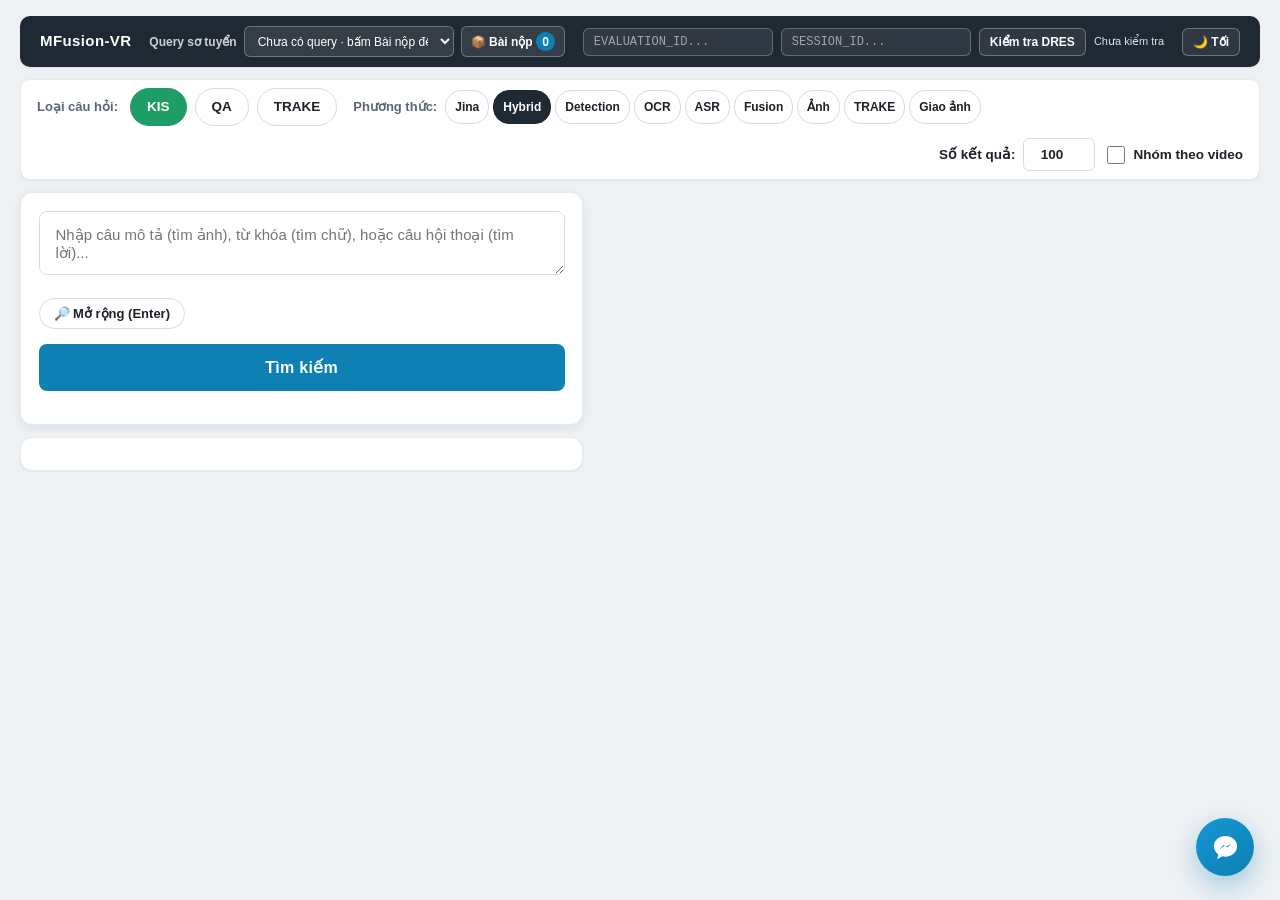
==== commit 10522c63: "Fix time logic" ====
--- a/index.html
+++ b/index.html
@@ -192,8 +192,8 @@
                     <div id="real-time-panel" class="real-time-panel hidden">
                         <h4>Thông tin thời gian thực</h4>
                         <p>Video ID: <strong id="realtime-video-id">N/A</strong></p>
-                        <p>Thời gian keyframe local (giây): <strong id="current-video-time">N/A</strong></p>
-                        <p>Frame Index (keyframe): <strong id="current-frame-index">N/A</strong></p>
+                        <p>Thời gian video đang phát (giây): <strong id="current-video-time">N/A</strong></p>
+                        <p>Frame Index (theo video): <strong id="current-frame-index">N/A</strong></p>
                     </div>
                 </div>
 
@@ -206,7 +206,7 @@
 
                     <!-- UI cho QA -->
                     <div id="qa-mode-ui" class="submission-ui hidden">
-                        <p>Video: <span class="submission-video-id">N/A</span> | Thời gian local: <span class="submission-time">N/A</span></p>
+                        <p>Video: <span class="submission-video-id">N/A</span> | Thời gian video: <span class="submission-time">N/A</span></p>
                         <input type="text" id="qa-answer-input" placeholder="Nhập câu trả lời (Answer)...">
                     </div>
 
@@ -220,13 +220,13 @@
                             <input type="number" id="kis-manual-end-input" placeholder="Nhập End (giây)..."/>
                             <button id="kis-manual-set-button">Set (Manual)</button>
                         </div>
-                        <p>Start Time (local): <span id="kis-start-time">N/A</span></p>
-                        <p>End Time (local): <span id="kis-end-time">N/A</span></p>
+                        <p>Start Time (video): <span id="kis-start-time">N/A</span></p>
+                        <p>End Time (video): <span id="kis-end-time">N/A</span></p>
                     </div>
 
                     <!-- UI cho TRAKE -->
                     <div id="trake-mode-ui" class="submission-ui hidden">
-                        <p>Video: <span class="submission-video-id">N/A</span> | Frame Index (keyframe): <span class="submission-frame-idx">N/A</span></p>
+                        <p>Video: <span class="submission-video-id">N/A</span> | Frame Index (theo video): <span class="submission-frame-idx">N/A</span></p>
                         <button id="trake-click-button">Click (Add Frame)</button>
                         <button id="trake-undo-button">Undo</button>
                         <div class="manual-trake-area">
@@ -339,7 +339,7 @@
     </section>
 
     <script src="submission-store.js?v=20260820-10"></script>
-    <script src="script.js?v=20260924-jina-unified-1"></script>
+    <script src="script.js?v=20260926-video-time-1"></script>
     <script src="share_client.js?v=20260821-1"></script>
 </body>
 </html>
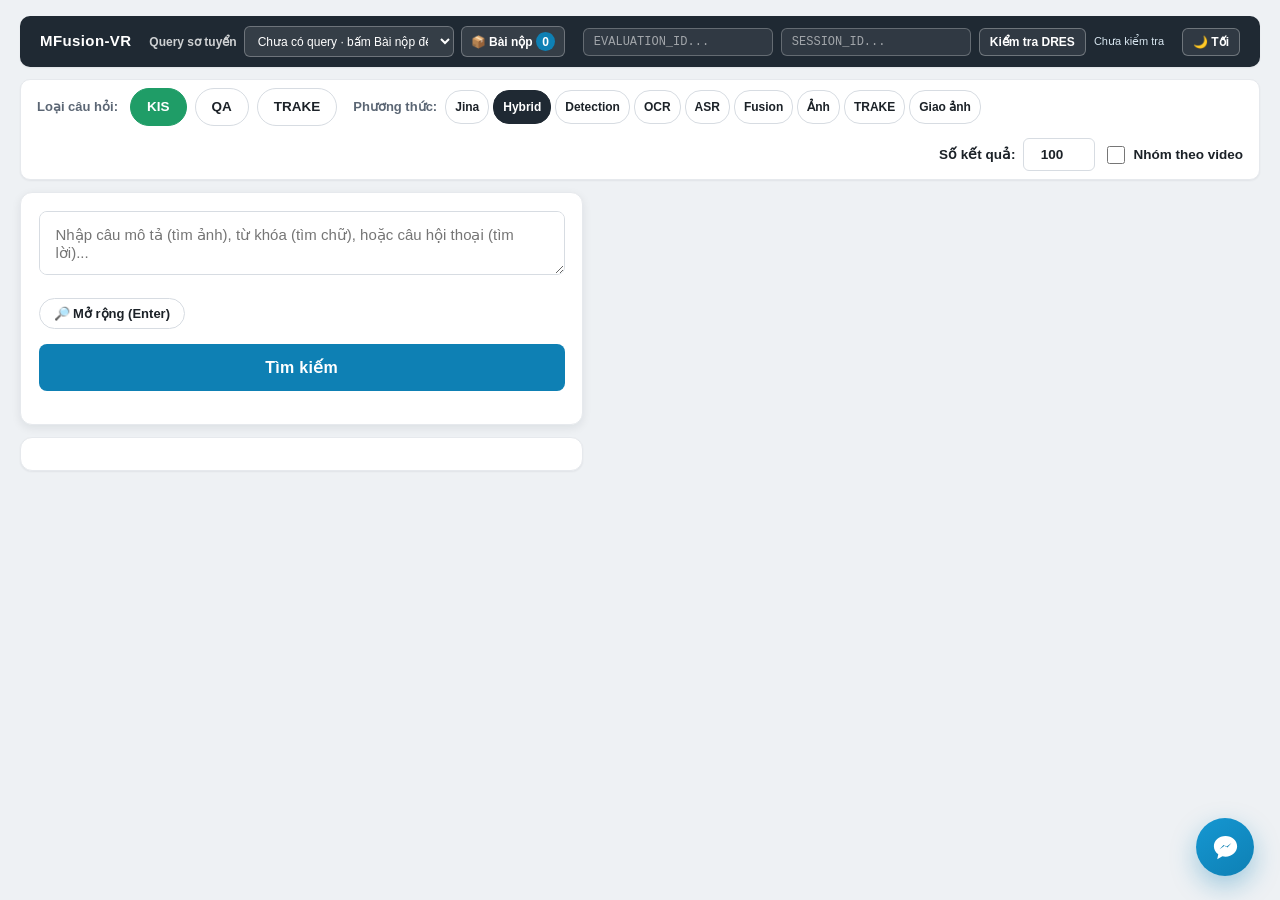
==== commit 95560208: "fix: restore frame sharing in team chat" ====
--- a/index.html
+++ b/index.html
@@ -340,7 +340,7 @@
 
     <script src="submission-store.js?v=20260820-10"></script>
     <script src="script.js?v=20260926-video-time-1"></script>
-    <script src="share_client.js?v=20260821-1"></script>
+    <script src="share_client.js?v=20260926-frame-fix-1"></script>
 </body>
 </html>
 
